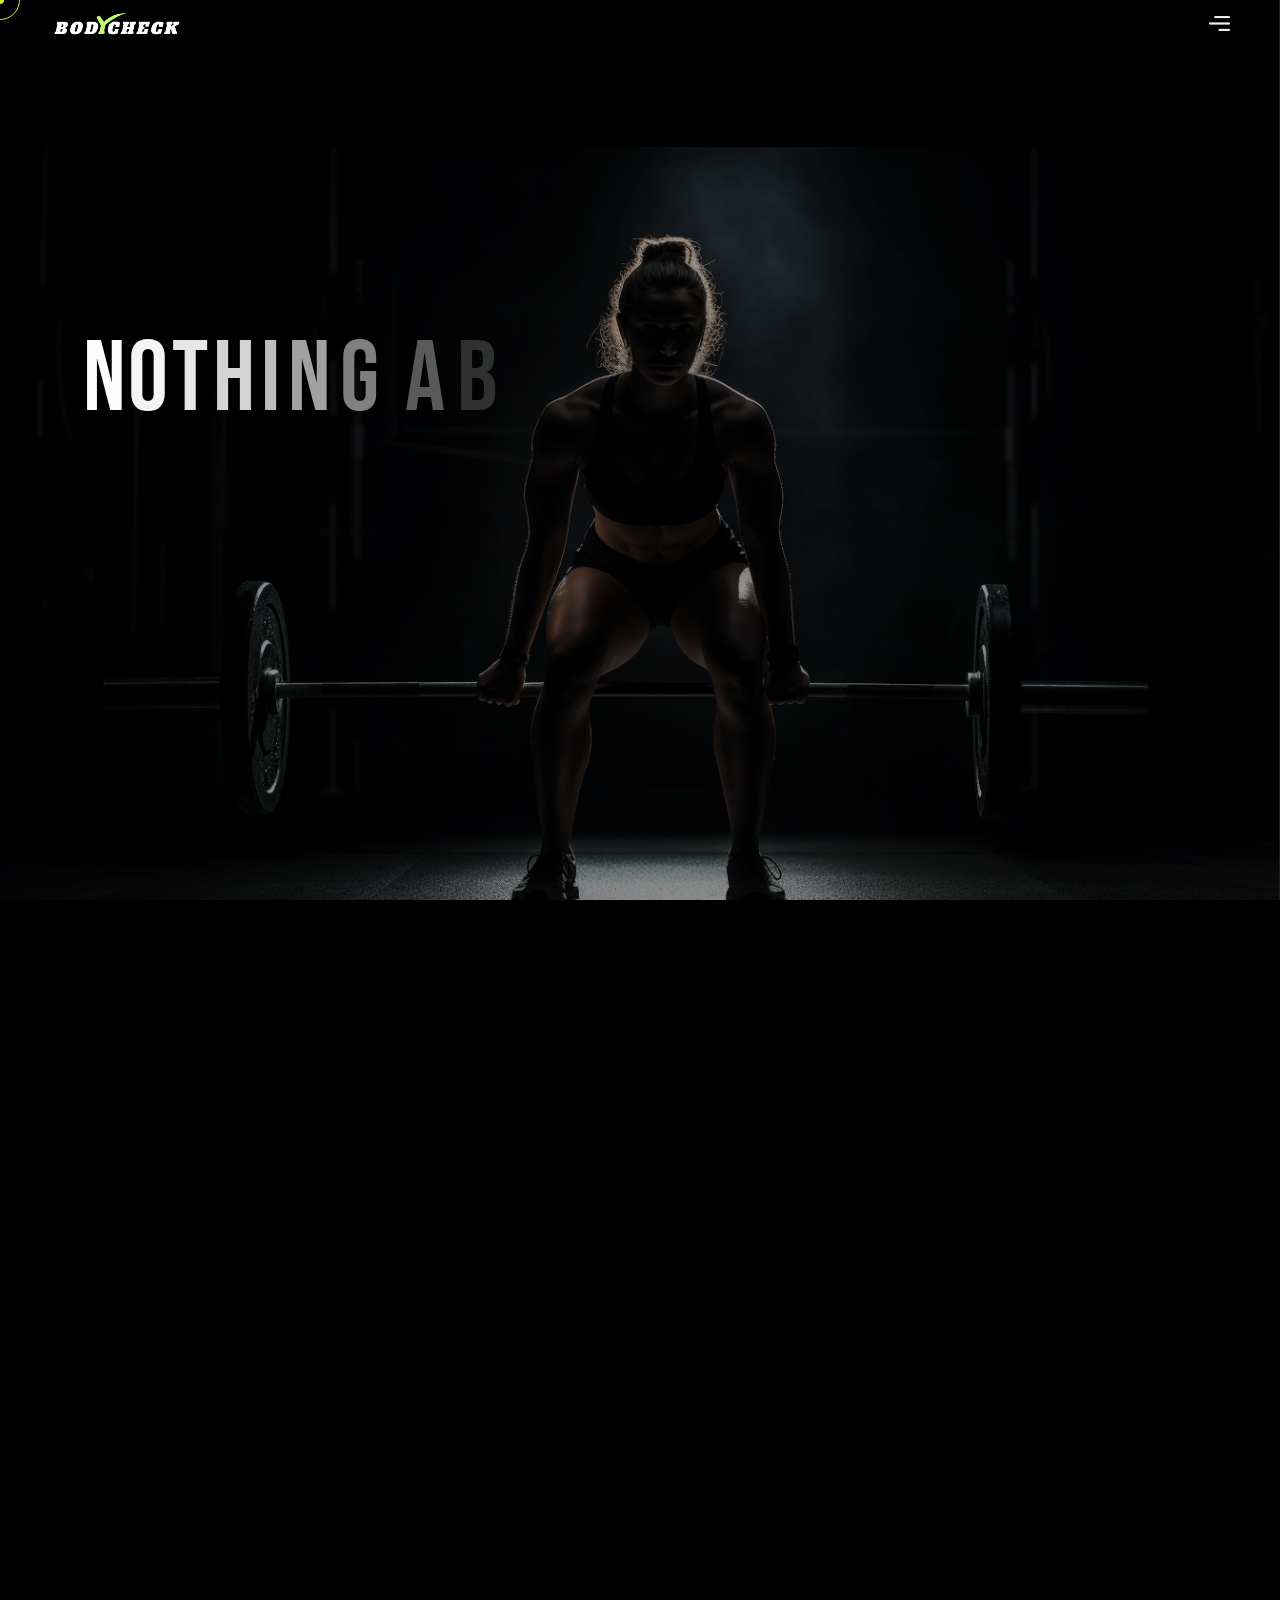
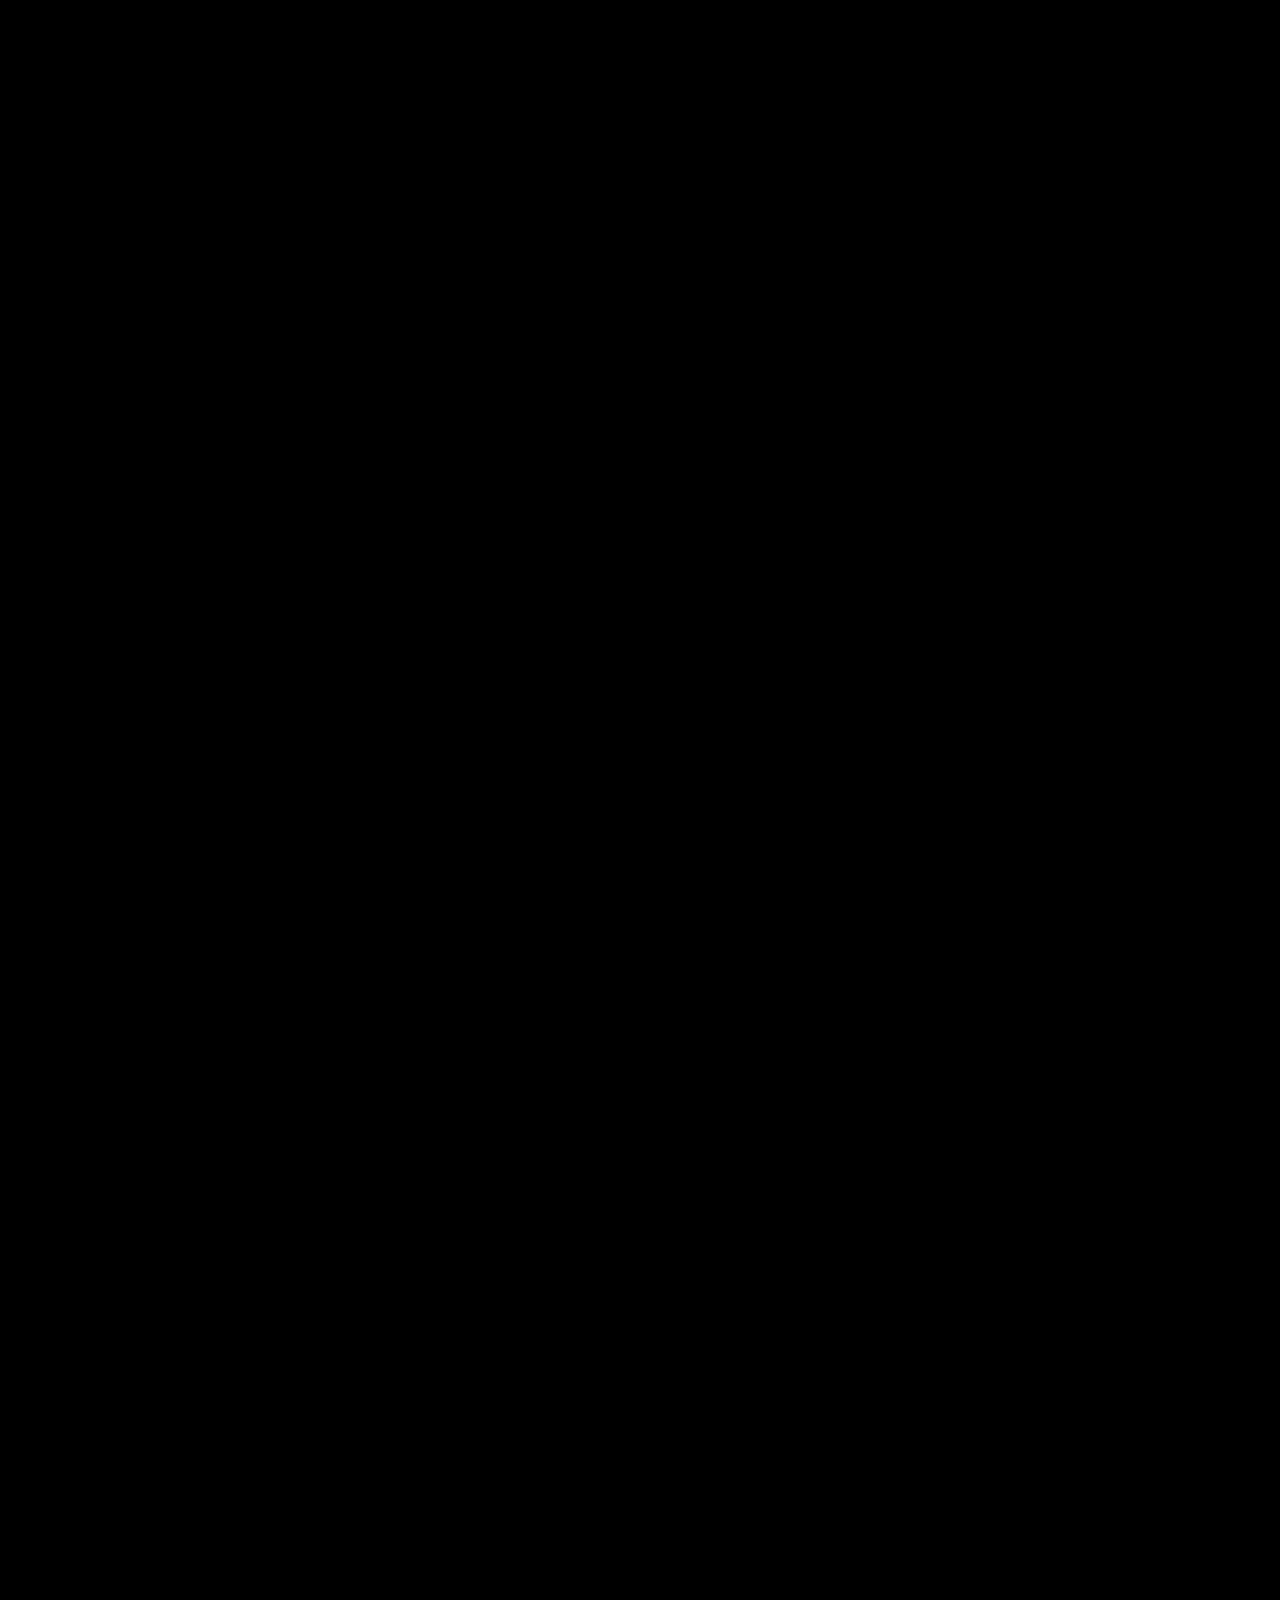
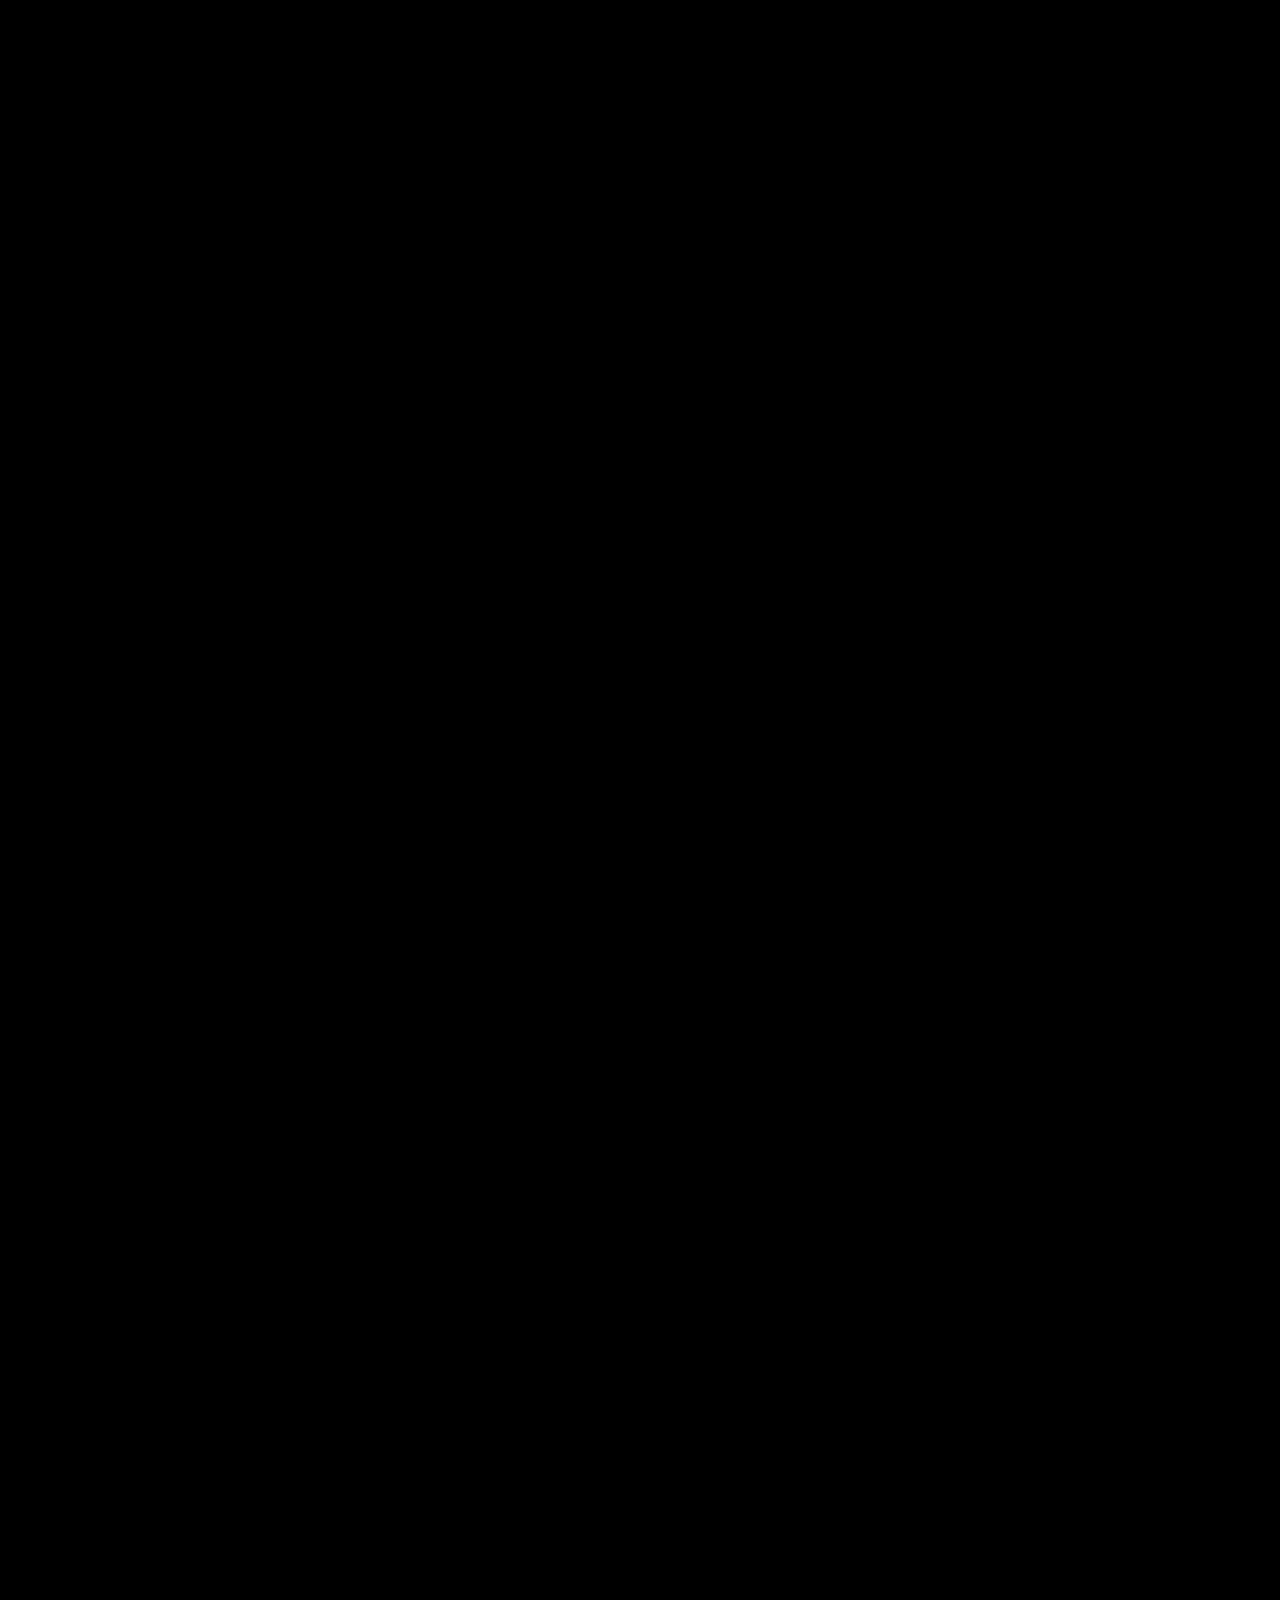
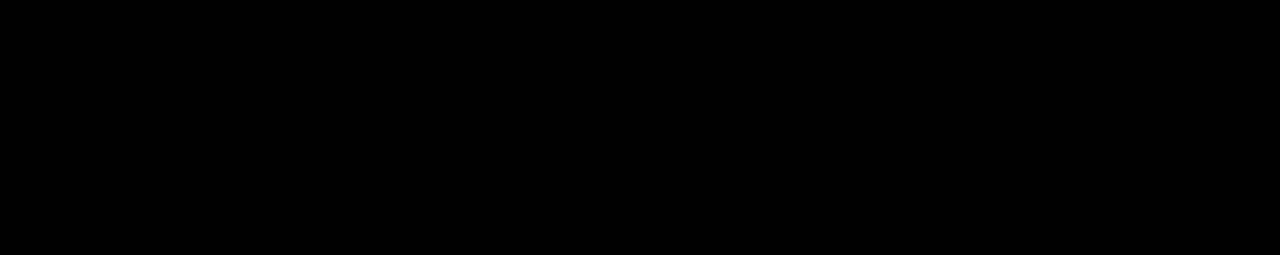
==== index.html @ c9521855 "Update index.html" ====
<!DOCTYPE html>
<html lang="en">

<head>
  <meta charset="UTF-8">
  <meta http-equiv="X-UA-Compatible" content="IE=edge">
  <meta name="viewport" content="width=device-width, initial-scale=1.0">
  <meta name="description" content="Welcome to Bodycheck, the mobile app that empowers you to take control of your health and well-being through data-driven self-experimentation. Our platform enables you to conduct self-experiments and track your progress to improve your health, optimize your performance, and discover new insights about yourself.">
  <title>BODYCHECK</title>

  <!-- Fav Icon -->
  <link rel="icon" type="image/x-icon" href="assets/icon.png">

  <!-- Google Fonts -->
  <link rel="preconnect" href="https://fonts.googleapis.com">
  <link rel="preconnect" href="https://fonts.gstatic.com" crossorigin>
  <link href="https://fonts.googleapis.com/css2?family=Bebas+Neue&family=Roboto:wght@300;400;500;700;900&display=swap" rel="stylesheet">

  <!-- All CSS files -->
  <link rel="stylesheet" href="assets/css/bootstrap.min.css">
  <link rel="stylesheet" href="assets/css/all.min.css">
  <link rel="stylesheet" href="assets/css/swiper-bundle.min.css">
  <link rel="stylesheet" href="assets/css/progressbar.css">
  <link rel="stylesheet" href="assets/css/meanmenu.min.css">
  <link rel="stylesheet" href="assets/css/master.css">
  <link rel="stylesheet" href="style.css">
</head>


<body class="dark">
  <!-- Cursor Animation -->
  <div class="cursor1"></div>
  <div class="cursor2"></div>
  <!-- Preloader -->
  <div class="preloader">
    <div class="loading">
      <div class="bar bar1"></div>
      <div class="bar bar2"></div>
      <div class="bar bar3"></div>
      <div class="bar bar4"></div>
      <div class="bar bar5"></div>
      <div class="bar bar6"></div>
      <div class="bar bar7"></div>
      <div class="bar bar8"></div>
    </div>
  </div>


  <!-- Scroll Smoother -->
  <div class="has-smooth" id="has_smooth"></div>

  <!-- Go Top Button -->
  <button id="scroll_top" class="scroll-top"><i class="fa-solid fa-arrow-up"></i></button>

  <!-- Header area start -->
  <header class="header__area-3">
    <div class="header__inner-3">
      <div class="header__logo-2">
        <a href="index.html" class="logo-dark"><img src="assets/logo.png" alt="Site Logo" style="width:132px; height:30px"></a>
        <a href="index.html" class="logo-light"><img src="assets/logo.png" alt="logo.png" style="width:132px; height:30px"></a>
      </div>
      <div class="header__nav-2">
        <ul class="main-menu-3 menu-anim">
        </ul>
      </div>
        <div class="header__nav-icon-3">     
        <button id="open_offcanvas">
         <img src="assets/menu_bar.png" alt="Menubar Icon" ></button> 
      </div>
    </div>
  </header>
  <!-- Offcanvas area start -->
  <div class="offcanvas__area">
    <div class="offcanvas__body">
      <div class="offcanvas__left">
        <div class="offcanvas__logo">
          <a href="index.html"><img src="assets/logo.png"  width="220" height="50"></a>
        </div>     
        <div class="offcanvas__social">
         
        </div>
        <div class="offcanvas__links">       
        </div>
      </div>
      <div class="offcanvas__mid">
        <div class="offcanvas__menu-wrapper">
          <nav class="offcanvas__menu">
            <ul class="menu-anim">       
              <li><h3 style="font-family: Roboto; color:white; line-height: 1.5em;padding: 50px;">Unlock your full potential through data-driven self-experimentation<br></h3></li><br>
              <li><a href="about.html" style="font-family:Bebas Neue " >About</a></li>
              <li><a href="terms.html" style="font-family:Bebas Neue " >Terms of Use</a></li>
              <li><a href="privacy.html" style="font-family:Bebas Neue " >Privacy Policy</a></li>
              <li><a href="contact.html" style="font-family:Bebas Neue " >Contact</a></li>
            </ul>
          </nav>        
      </div>
      </div>
      <div class="offcanvas__close">
        <button type="button" id="close_offcanvas"><i class="fa-solid fa-xmark"></i></button>
      </div>
    </div>
  </div>
  <!-- Offcanvas area end -->





  <div id="smooth-wrapper">
    <div id="smooth-content">
      <main>

        <!-- Hero area start -->
        <section class="hero__area" style="min-height:1000px">
          <div class="container">
            <div class="row">
              <div class="col-xxl-12">
                <div class="hero__content animation__hero_one">

                  <div class="hero__title-wrapper">
                    <h1 class="hero__title" style="padding-top:200px; font-family:Bebas Neue">nothing about you <br>is "Average"</h1>
                  
                  </div>
                <!-- <img src="assets/imgs/icon/arrow-down-big.png" alt="Arrow Down Icon"> --> 
                
                </div>
              </div>
            </div>
          </div>
          <img src="assets/mj.png" alt="image" class="hero1_bg remove" style="opacity:0.6">

                <!-- <div >  -->
                   <!-- <video autoplay muted loop  style="position: absolute;  top: 80%; left: 80%;min-width: 100%;  min-height: 100%; width: auto; height: auto; z-index: 0; -ms-transform: translateX(-50%) translateY(-50%); -moz-transform: translateX(-50%) translateY(-50%); -webkit-transform: translateX(-50%) translateY(-50%); */ transform: translateX(-50%) translateY(-50%);"> -->
                  <!-- <source src="assets/b4.mp4" type="video/mp4" >  -->
                <!-- </video>  -->
            
    
 
         <!-- </div>  -->
        </section>
   
        <!-- About area start -->
        <section >
          <div class="container ">
            <div class="row">
              <div class="col-xxl-6 col-xl-6 col-lg-6 col-md-6">
                <div class="about__img-3">
                  <img src="assets/man3.jpg" alt="About Thumbnail" data-speed="auto">
                </div>
              </div>

              <div class="col-xxl-6 col-xl-6 col-lg-6 col-md-6">
                <div class="sec-title-wrapper  pt-140 ">

                  <h4 class="sec-title title-anim" style="font-family:Bebas Neue; font-weight: 400;"> <br><br> <br><br>
                 You are unique. <br><br>

                 Nobody knows your body better than you. <br><br></h4>

                </div>
                <div class="sec-text-wrapper">
              
                </div>
              </div>
            </div>

            <div class="row  pt-140 ">
             

              <div class="col-xxl-6 col-xl-6 col-lg-6 col-md-6" style="margin-top:100px">
                <div class="sec-title-wrapper ">
           
                  <h4 class="sec-title title-anim" style="font-family:Bebas Neue; font-weight: 400;"><br><br>We can help you learn more.<br></h4>
                  <br><br>
                  <h4 style="font-family:Roboto; font-weight: 400; color:grey">
                    The Bodycheck app  puts you in control of your health by tracking the results of micro-experiments you try on yourself. 
                  </h4>
                </div>
               
              </div>

              <div class="col-xxl-6 col-xl-6 col-lg-6 col-md-6">
                <div class="about__img-3">
                  <img src="assets/women5.jpg" alt="About Thumbnail" data-speed="auto" class="remove" >
                </div>
              </div>
            </div>




            <div class="row pt-140 ">
              <div class="col-xxl-6 col-xl-6 col-lg-6 col-md-6">
                <div class="about__img-3">
                  <img src="assets/man6.jpg" alt="About Thumbnail" data-speed="auto">
                </div>
              </div>

              <div class="col-xxl-6 col-xl-6 col-lg-6 col-md-6">
                <div class="sec-title-wrapper  pt-140 ">

                  <h4 class="sec-title title-anim" style="font-family:Bebas Neue; font-weight: 400;"><br><br>Let your  body guide you.<br></h4>
                  <br><br>
                  <h4 style="font-family:Roboto; font-weight: 400; color:grey">
                    Your body is unique. What works for someone else may not work for you. So experiment with yourself and see what works. We'll help you make sense of it all.
                  </h4>

                </div>
                <div class="sec-text-wrapper">
              
                </div>
              </div>
            </div>





          </div>
        </section>
        <!-- About area end -->


        

        

        <!-- Workflow area start -->
        <section class="workflow__area ">
          <div class="container  pt-140 pb-90">
            <div class="line-3"></div>
            <div class="row">
              <div class="col-xxl-12  ">
                <div class="sec-title-wrapper ">
                  <h3 class="sec-title title-anim" style="font-family:Bebas Neue; font-weight: 400" >How it works</h3>
                </div>
              </div>

              <div class="col-xxl-12 pb-140">
                <div class="swiper workflow__slider ">
                  <div class="swiper-wrapper">
                    <div class="swiper-slide workflow__slide fade_left">
                      <h4 class="workflow__step"></h4>
                      <h5 class="workflow__number">01</h5>
                      <h6 class="workflow__title"  style="font-family:Roboto" >Design</h6>
                      <p style="font-family:Roboto" >Curious how a certain food or activity affects your body? Instantaneously start a micro-experiment!</p>
                    </div>

                    <div class="swiper-slide workflow__slide fade_left">
                      <h4 class="workflow__step"></h4>
                      <h5 class="workflow__number">02</h5>
                      <h6 class="workflow__title" style="font-family:Roboto"  >Track</h6>
                      <p style="font-family:Roboto" >Your digital biomarkers, such as heart rate, sleep quality, stress levels, and more will be tracked during each micro-experiment.</p>
                    </div>

                    <div class="swiper-slide workflow__slide fade_left">
                      <h4 class="workflow__step"></h4>
                      <h5 class="workflow__number">03</h5>
                      <h6 class="workflow__title" style="font-family:Roboto" >Discover</h6>
                      <p style="font-family:Roboto" >Gain new, data-driven insights about yourself with head-to-head comparisons of what affects your body the most.</p>
                    </div>

                    <div class="swiper-slide workflow__slide fade_left">
                      <h4 class="workflow__step"></h4>
                      <h5 class="workflow__number">04</h5>
                      <h6 class="workflow__title" style="font-family:Roboto" >Optimize</h6>
                      <p style="font-family:Roboto" >Adjust the timing, intensity, and combinations of items in your micro-experiments to further optimize your lifestyle.</p>
                    </div>

              
                  </div>
                </div>
              </div>
            </div>
          </div>
        </section>
        <!-- Workflow area end -->
        
        <!-- Portfolio area start -->

        <!-- Development area start -->
         <!-- FAQ area start -->
 


         
        <!-- CTA area start -->
        <section class="cta__area-2" >
          <div class="video__area about__img-2">
            <img src="assets/bg2.png" alt="Video Image" data-speed="0.2">
          </div>
        </section>

               <!-- CTA area start -->
        <div class="cta__area-4" style="background-color:#c9f31d">
                <div class="container g-0 line_4" style="padding-bottom:50px">
                 
                  <div class="cta__inner-4 " style="background-color:#c9f31d">
                    <div class="row" >

                     
                    
                      <div class="col-xxl-5 col-xl-5 col-lg-5 col-md-5 ">
                        <div class="cta__content-4">
                          <h2 class="cta__title-4 title-anim"></h2>
                        </div>
                      </div>
                      <div class="col-xxl-4 col-xl-4 col-lg-4 col-md-4">
                        <div class="cta__content-4">
        <h2 class="cta__title-4 title-anim">Coming Soon</h2>
                        </div>
                      </div>
                      <div class="col-xxl-3 col-xl-3 col-lg-3 col-md-3 ">
                        <div class="cta__content-4 text-anim">
         
                          <!-- <a class="btn-started" href="contact.html" style="background-color: black;"> -->
<!--                             <a href="index.html"><img src="assets/ios.png"  width="200" height="68"></a> -->
                          <!-- </a> -->
                        </div>
                      </div>
                    </div>
    
                  
                  </div>
                </div>
          </div>




      
     



      </main>


      <footer class="footer__area-3">
        <div class="footer__top-3">
       
        <div class="footer__btm-3">
          <div class="container-fluid">
            <div class="row">
              <div class="col-xxl-4 col-xl-4 col-lg-4">
                <div class="footer__copyright-3">
                  <p><a href="index.html"><img src="logo.png" alt="Site Logo" style="width:132px; height:30px"></a>
                  </p>
                </div>
              </div>
              <div class="col-xxl-8 col-xl-8 col-lg-8">
                <div class="footer__nav-2">
                  <ul class="footer-menu-2 menu-anim">

                    <li><a href="terms.html">Terms of Use</a></li>
                    <li><a href="privacy.html">Privacy Policy</a></li>
                    <li><a href="contact.html">Contact Us</a></li>
 
                  </ul>
                </div>
              </div>
            </div>
          </div>
        </div>
      </footer>


    </div>
  </div>
<style>
@media (max-width:1000px) {
  .remove{
    display: none !important
  }
}
  @media  (max-width:1000px) {
  .hero__area {

position: absolute;
  }
}

    </style>

  <!-- All JS files -->
  <script src="assets/js/jquery-3.6.0.min.js"></script>
  <script src="assets/js/bootstrap.bundle.min.js"></script>
  <script src="assets/js/swiper-bundle.min.js"></script>
  <script src="assets/js/counter.js"></script>
  <script src="assets/js/gsap.min.js"></script>
  <script src="assets/js/ScrollTrigger.min.js"></script>
  <script src="assets/js/ScrollToPlugin.min.js"></script>
  <script src="assets/js/ScrollSmoother.min.js"></script>
  <script src="assets/js/SplitText.min.js"></script>
  <script src="assets/js/chroma.min.js"></script>
  <script src="assets/js/mixitup.min.js"></script>
  <script src="assets/js/vanilla-tilt.js"></script>
  <script src="assets/js/jquery.meanmenu.min.js"></script>
  <script src="assets/js/main.js"></script>

</body>

</html>
---- assets/css/progressbar.css ----
.sonny_progressbar {
	margin-bottom: 16px;
}
.sonny_progressbar p.title {
	font-size: 18px;
	line-height: 20px;
	margin: 0;
	padding: 10px 0;
}
.sonny_progressbar .bar-container {
	position: relative;
	height: 40px;
	border-radius: 25px;
}
.sonny_progressbar .bar-container.shadow {
	-moz-box-shadow: 0px 5px 7px -3px rgba(0,0,0,.5);
	-webkit-box-shadow: 0px 5px 7px -3px rgba(0,0,0,.5);
	box-shadow: 0px 5px 7px -3px rgba(0,0,0,.5);
}
.sonny_progressbar .backgroundBar {
	position: absolute;
	bottom: 0;
	top: 0;
	left: 0;
	right: 0;
}
.sonny_progressbar .bar {
	position: absolute;
	top: 0;
	left: 0;
	height: 100%;
	border-radius: 25px;
}
.sonny_progressbar .targetBar {
	position: absolute;
	top: 0;
	left: 0;
	height: 100%;
	-webkit-animation: Animation 2s infinite ease-in-out;
	-moz-animation: Animation 2s infinite ease-in-out;
	animation: Animation 2s infinite ease-in-out;
}
.sonny_progressbar .targetBar.loader {
	-webkit-animation: AnimationB 4s infinite ease-in-out;
	-moz-animation: AnimationB 4s infinite ease-in-out;
	animation: AnimationB 4s infinite ease-in-out;
	background-image: url('animated-overlay.gif');
}
.sonny_progressbar .bar-container.border .bar, .sonny_progressbar .bar-container.border .targetBar, .sonny_progressbar .bar-container.border .backgroundBar {
	border-bottom: 3px solid rgba(0,0,0,.2);
}
.sonny_progressbar .progress-percent {
	font-size: 20px;
	position: absolute;
	right: 15px;
	top:-24px;
}

@keyframes Animation {
  0%   { opacity:.4; }
  50%   { opacity:1; }
  100% { opacity:.4; }
}
@-moz-keyframes Animation{
  0%   { opacity:.4; }
  50%   { opacity:1; }
  100% { opacity:.4; }
}
@-webkit-keyframes Animation{
  0%   { opacity:.4; }
  50%   { opacity:1; }
  100% { opacity:.4; }
}
@keyframes AnimationB {
  0%   { opacity:.01; }
  50%   { opacity:.1; }
  100% { opacity:.01; }
}
@-moz-keyframes AnimationB {
  0%   { opacity:.01; }
  50%   { opacity:.1; }
  100% { opacity:.01; }
}
@-webkit-keyframes AnimationB {
  0%   { opacity:.01; }
  50%   { opacity:.1; }
  100% { opacity:.01; }
}
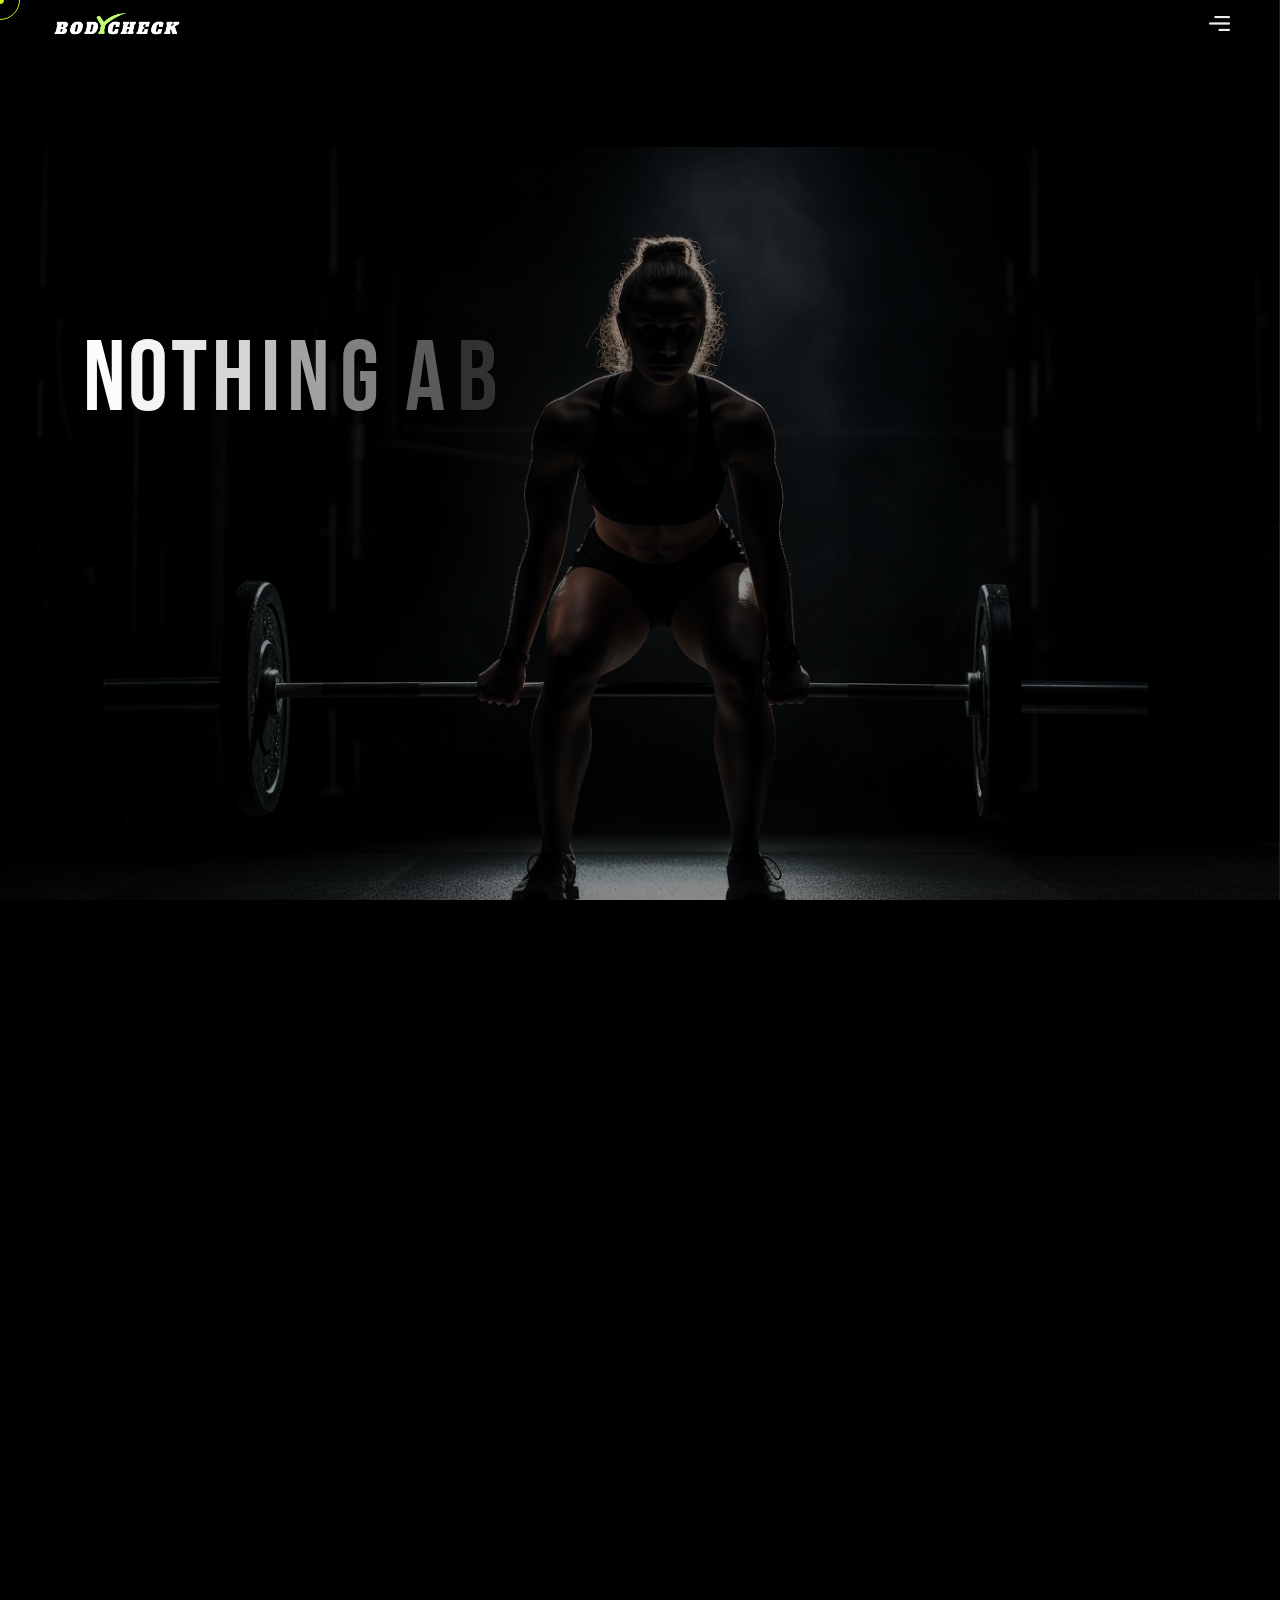
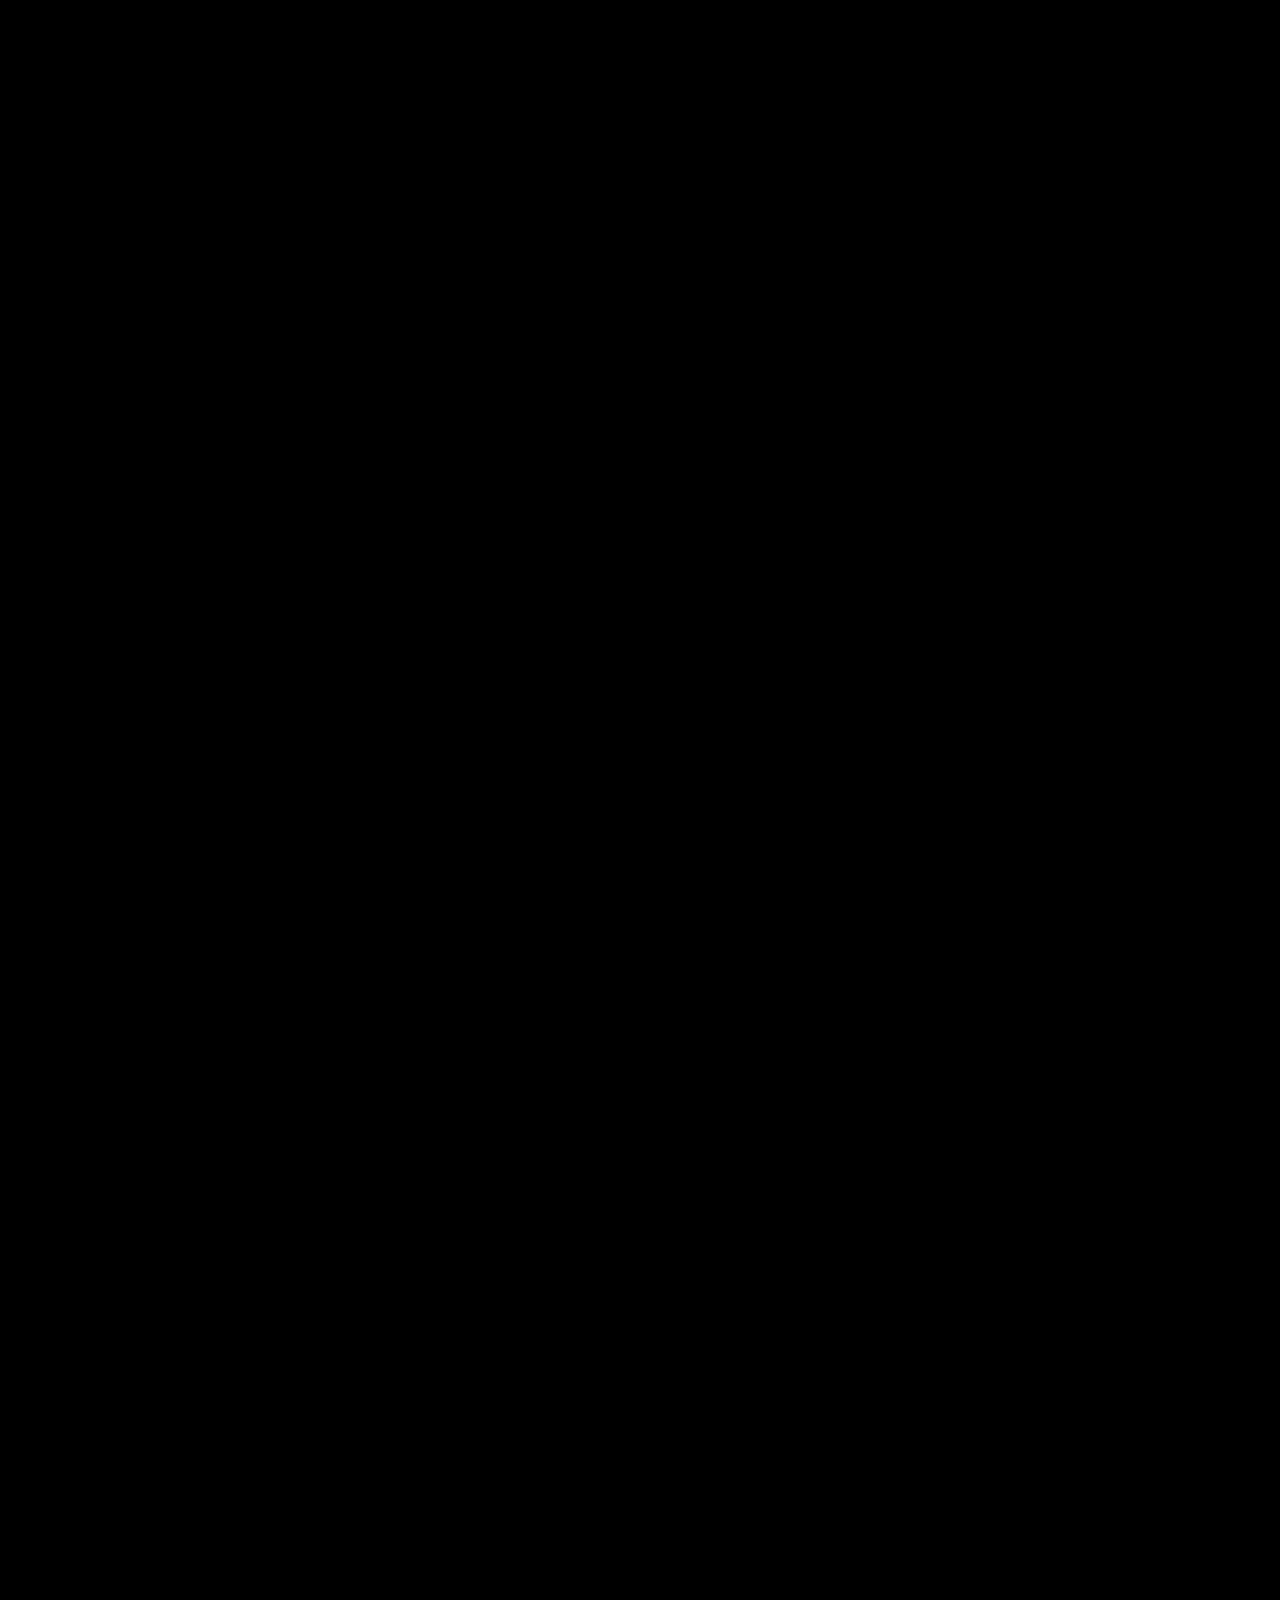
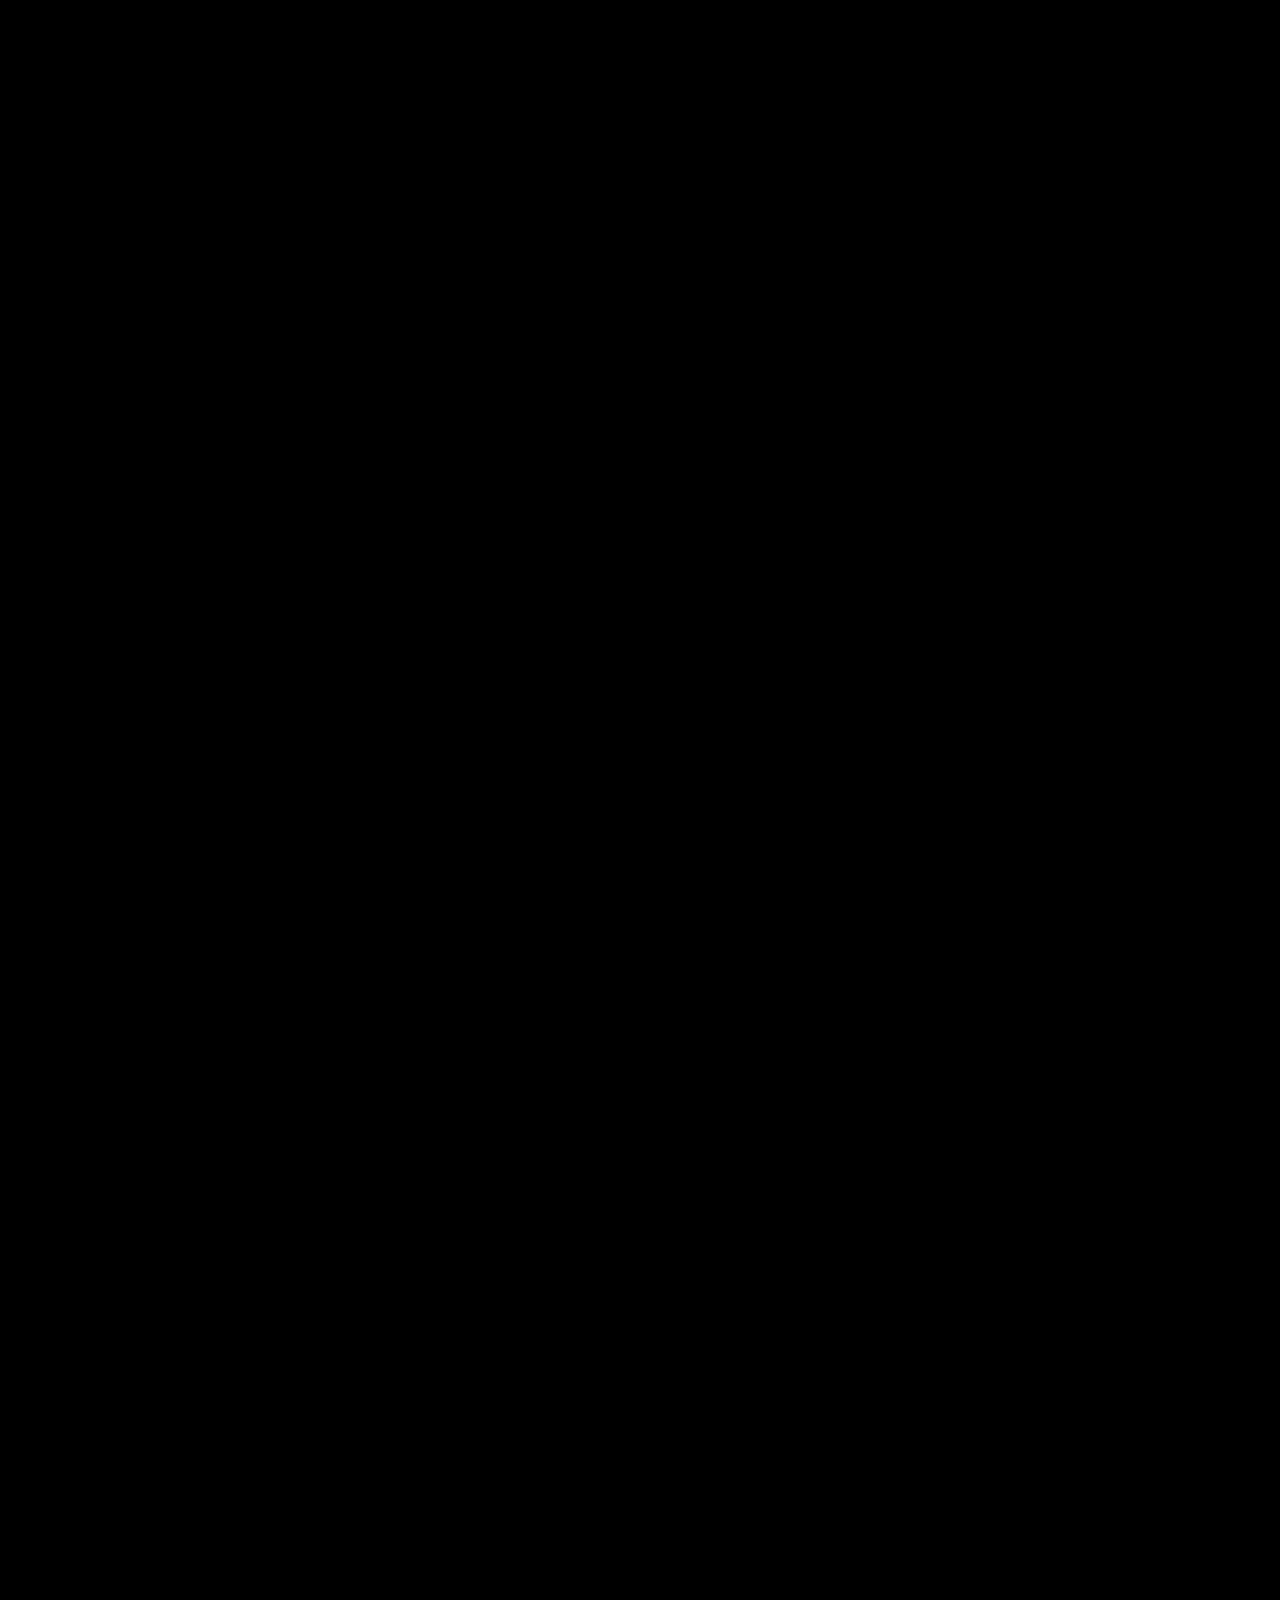
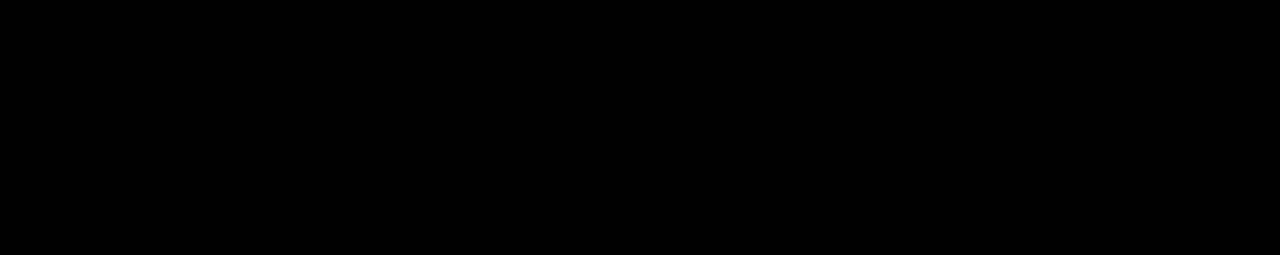
==== commit 41b0c177: "Update index.html" ====
--- a/index.html
+++ b/index.html
@@ -118,7 +118,7 @@
                 <div class="hero__content animation__hero_one">
 
                   <div class="hero__title-wrapper">
-                    <h1 class="hero__title" style="padding-top:200px; font-family:Bebas Neue">nothing about you <br>is "Average"</h1>
+                    <h1 class="hero__title ht" style="padding-top:200px; font-family:Bebas Neue">nothing about you <br>is "Average"</h1>
                   
                   </div>
                 <!-- <img src="assets/imgs/icon/arrow-down-big.png" alt="Arrow Down Icon"> --> 
@@ -379,7 +379,12 @@
 position: absolute;
   }
 }
-
+@media  (max-width:1000px) {
+  .ht {
+
+padding-bottom: 100px;
+  }
+}
     </style>
 
   <!-- All JS files -->
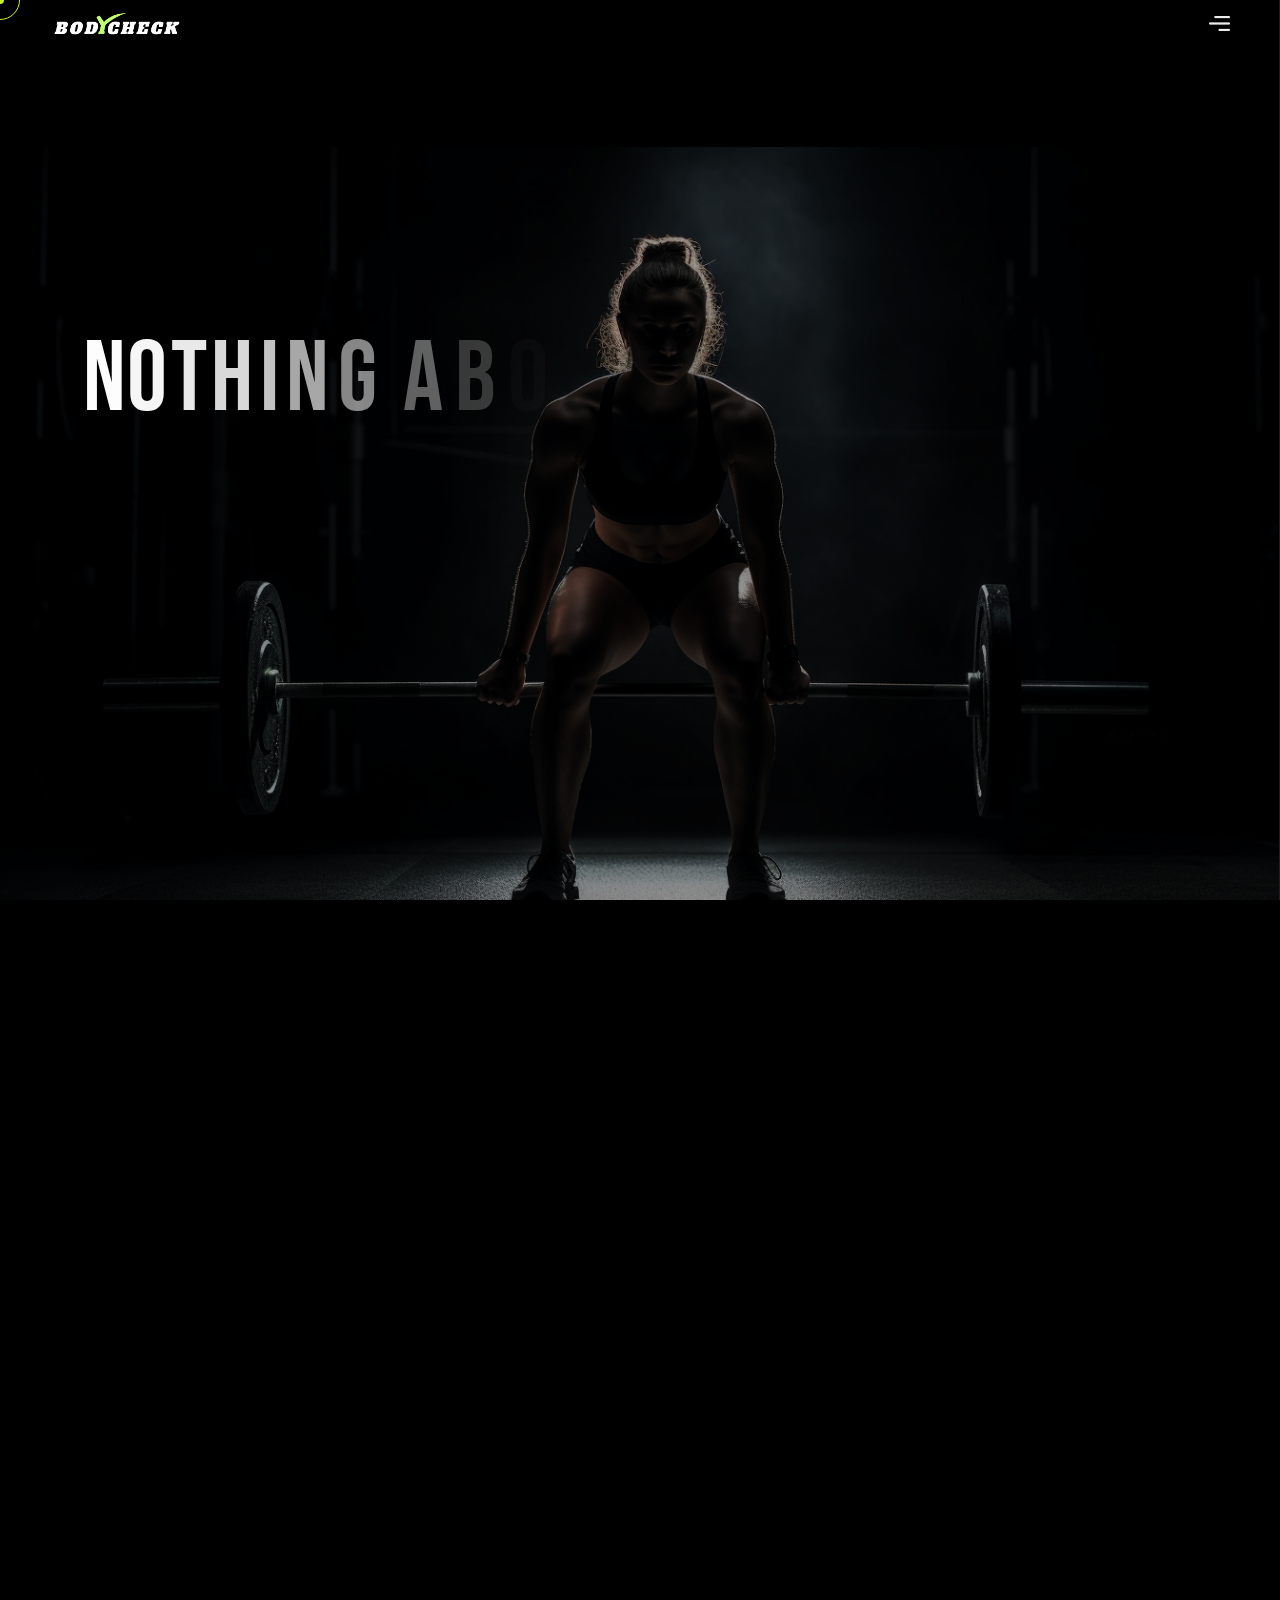
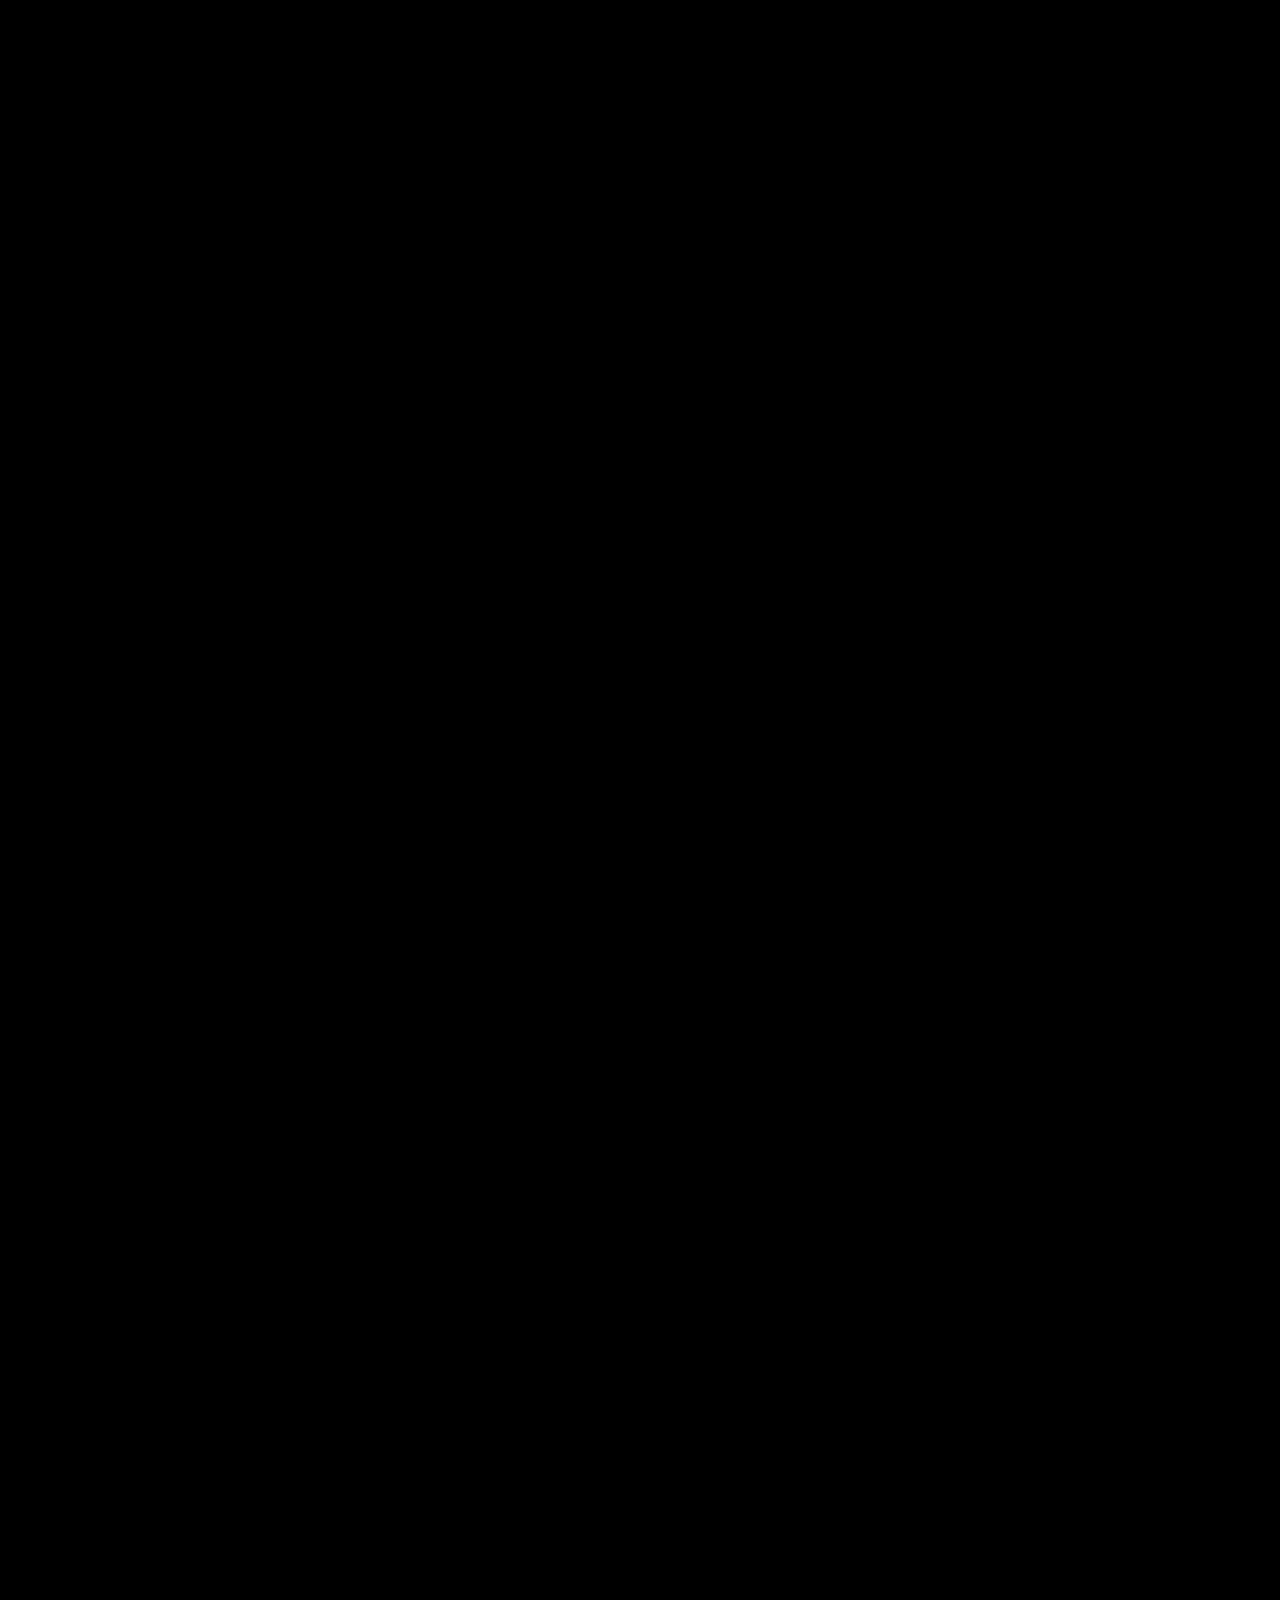
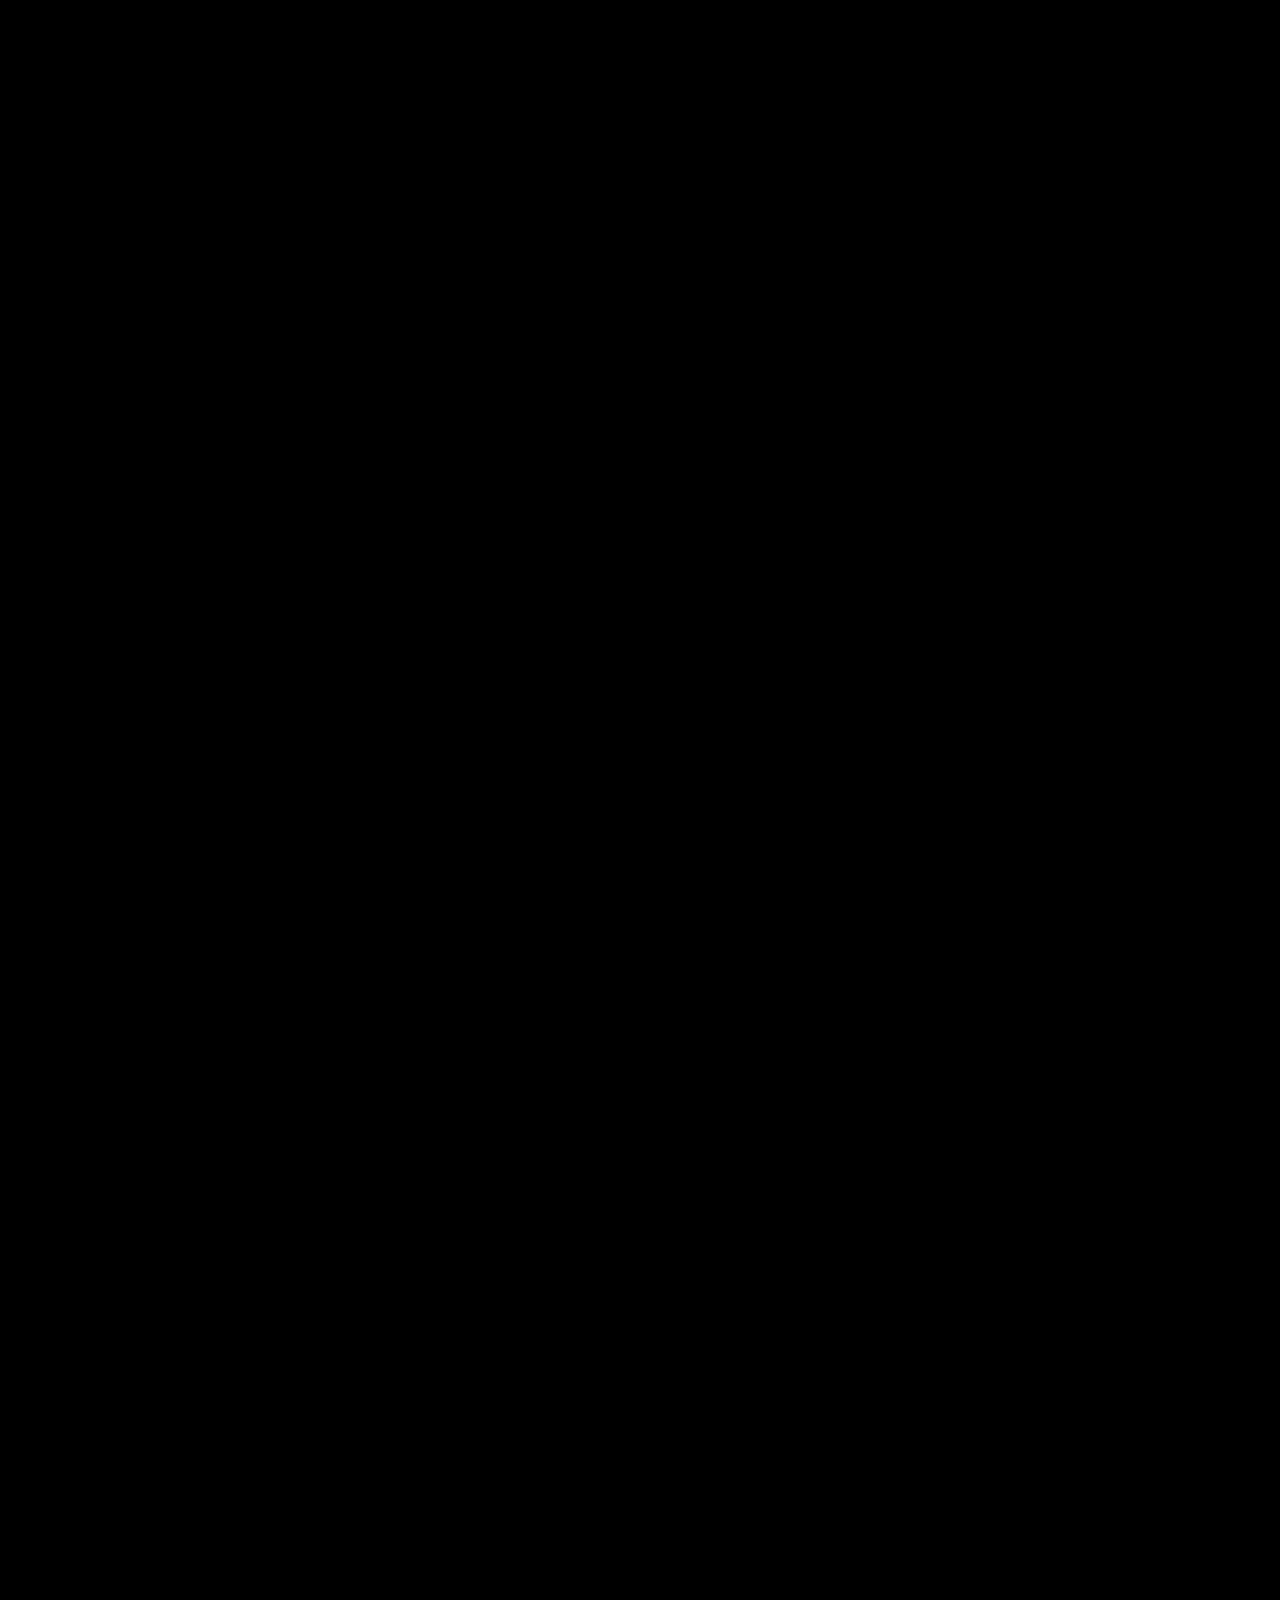
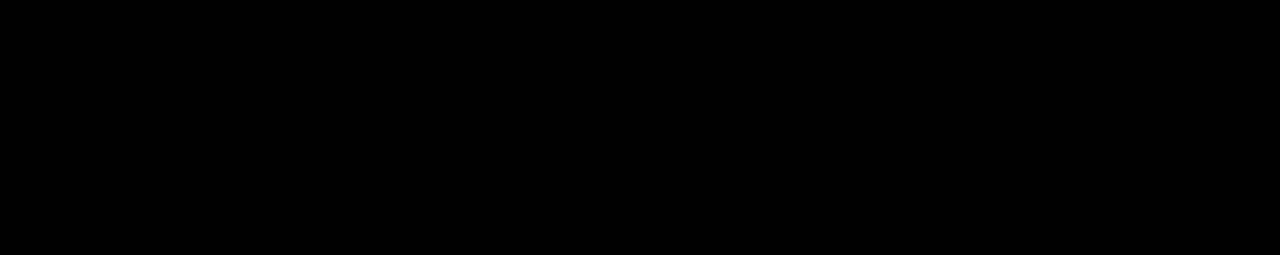
==== commit b7c33c00: "Update index.html" ====
--- a/index.html
+++ b/index.html
@@ -153,9 +153,9 @@
                 <div class="sec-title-wrapper  pt-140 ">
 
                   <h4 class="sec-title title-anim" style="font-family:Bebas Neue; font-weight: 400;"> <br><br> <br><br>
-                 You are unique. <br><br>
-
-                 Nobody knows your body better than you. <br><br></h4>
+                 You are unique. <br class='remove'>><br>
+
+                 Nobody knows your body better than you. <br class='remove'><br class='remove'>></h4>
 
                 </div>
                 <div class="sec-text-wrapper">
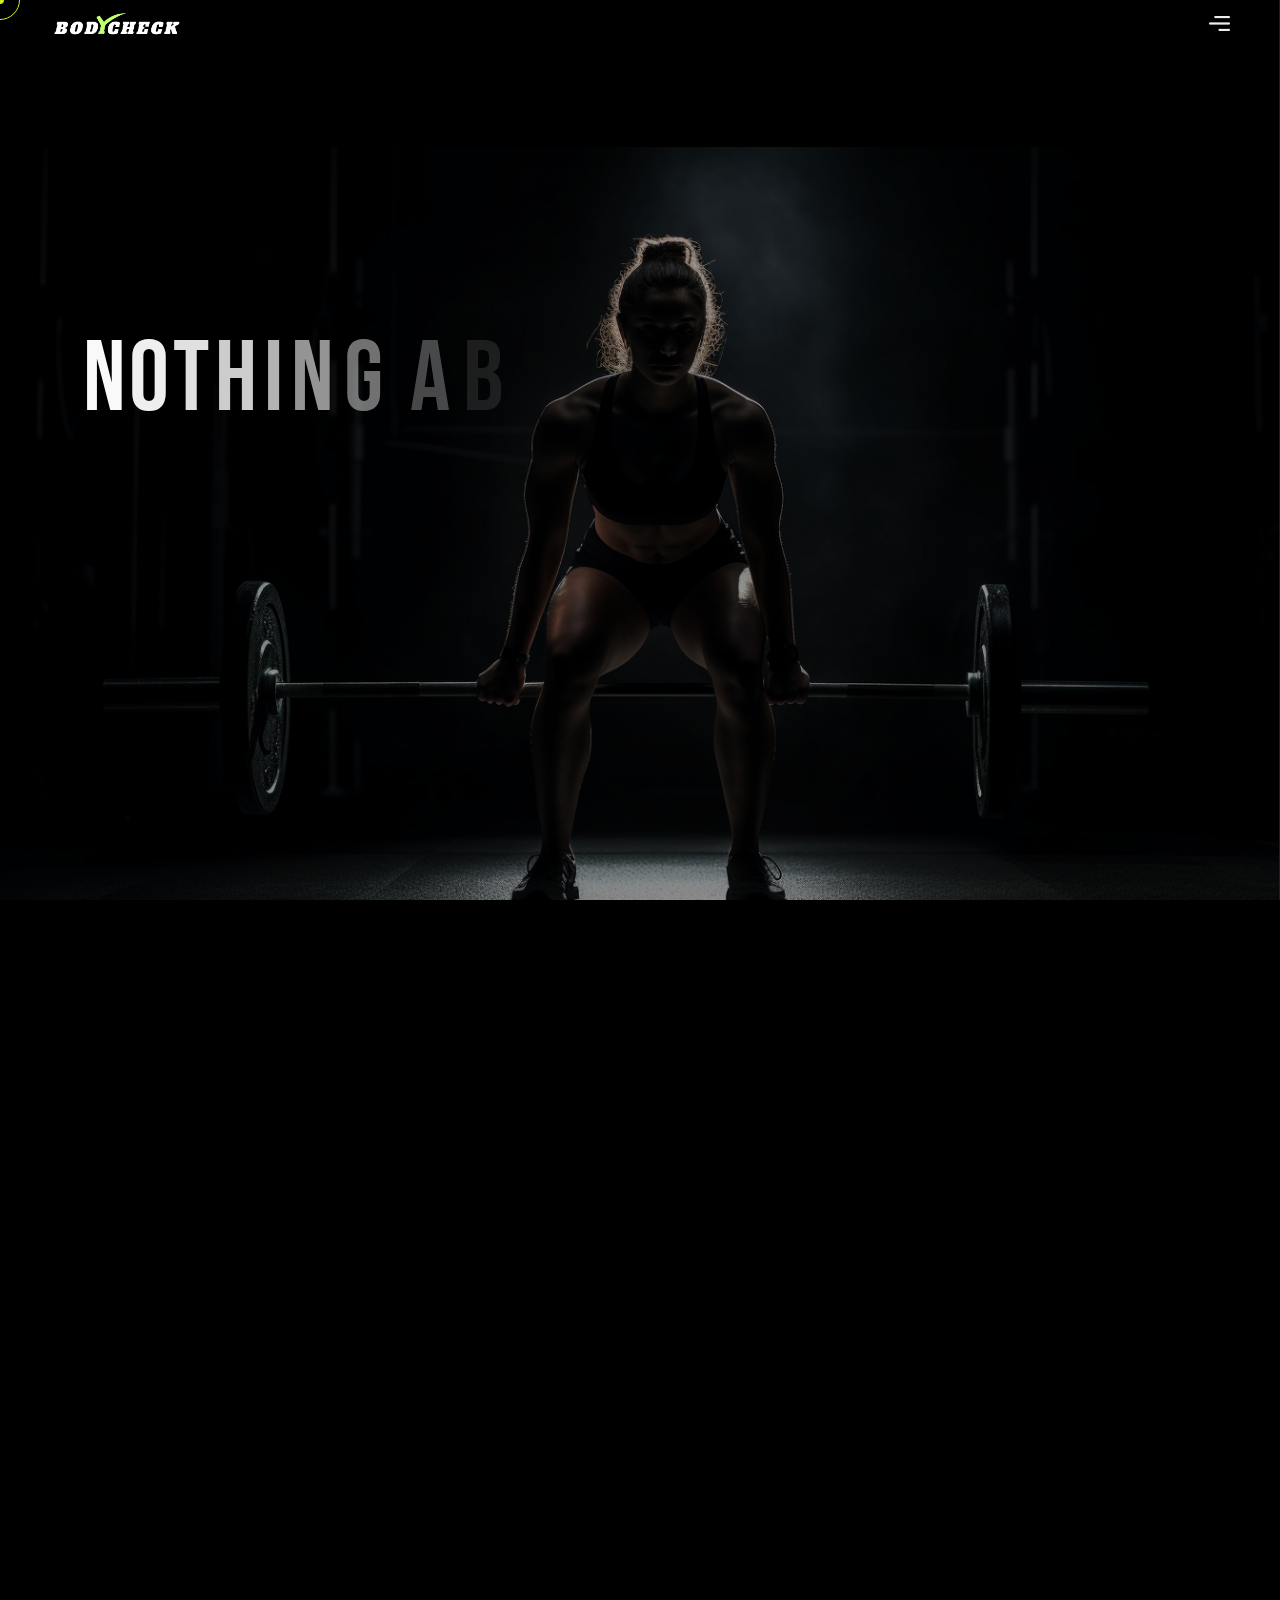
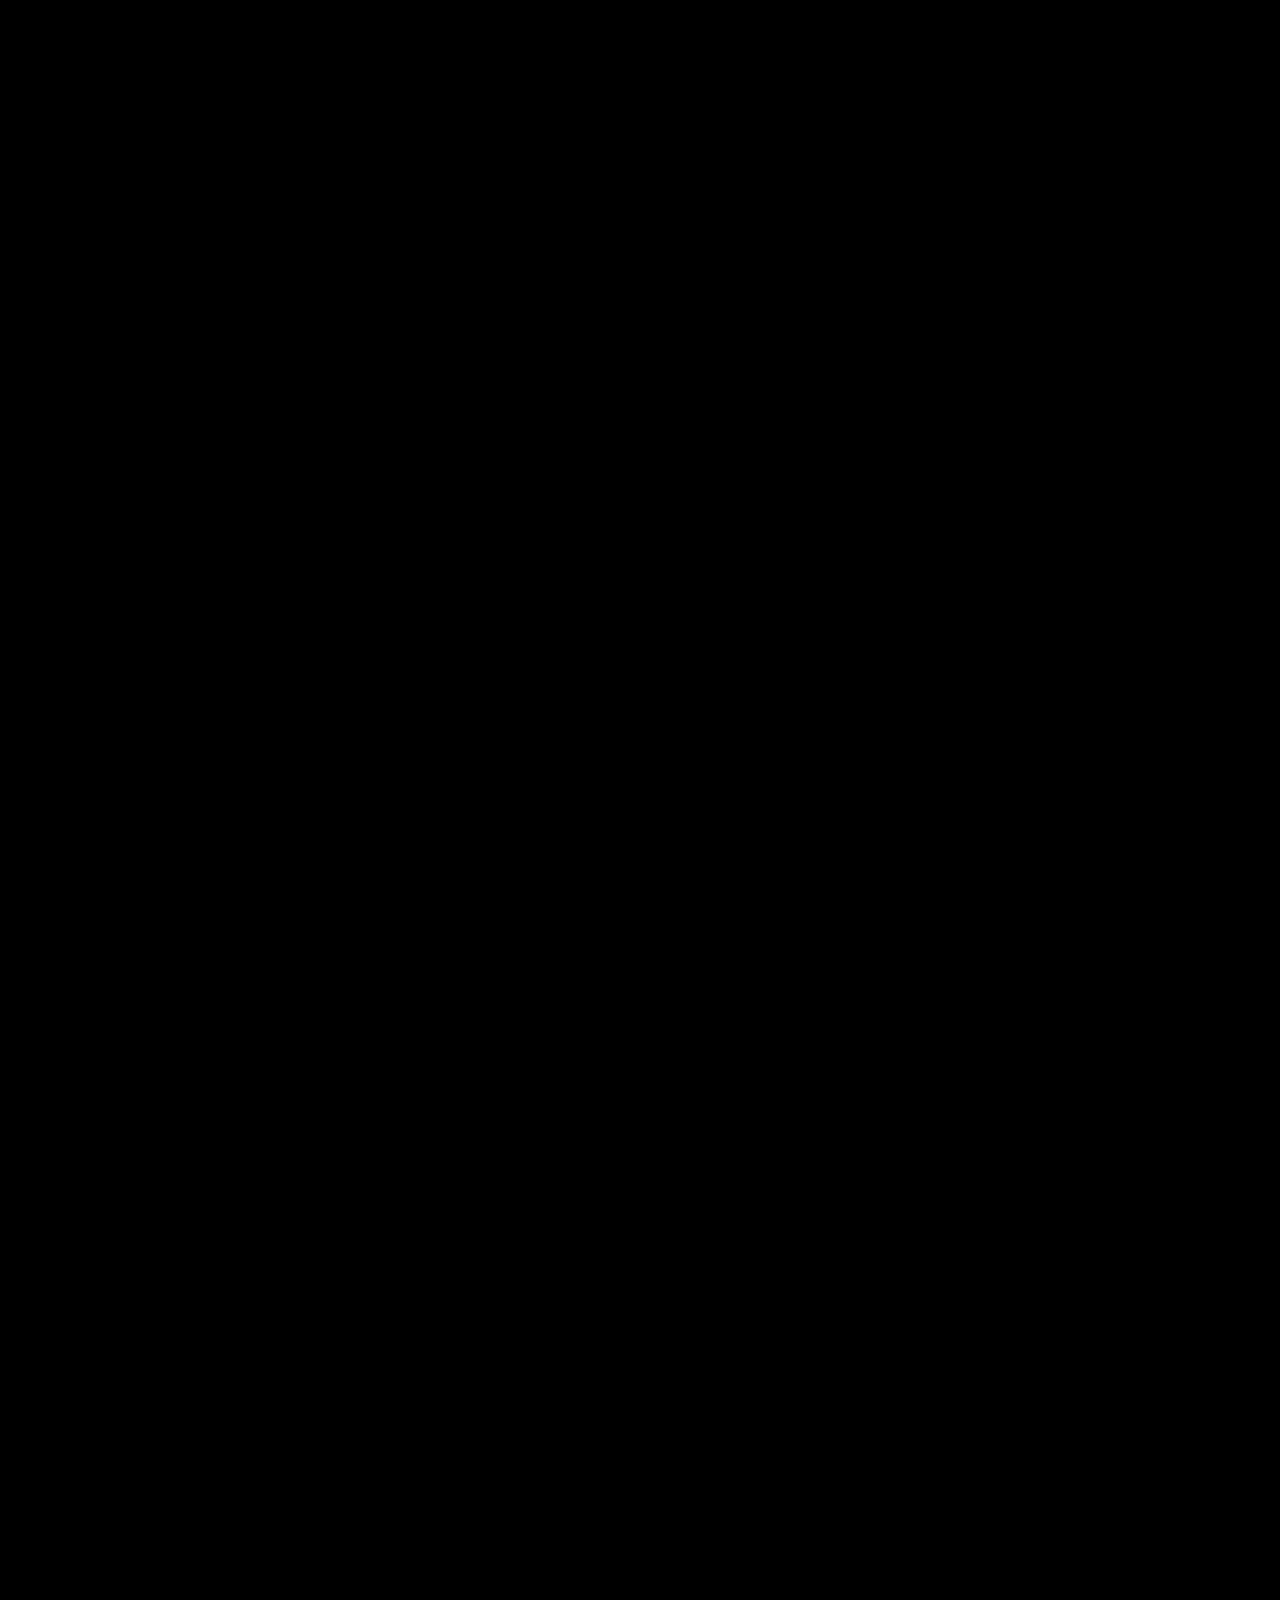
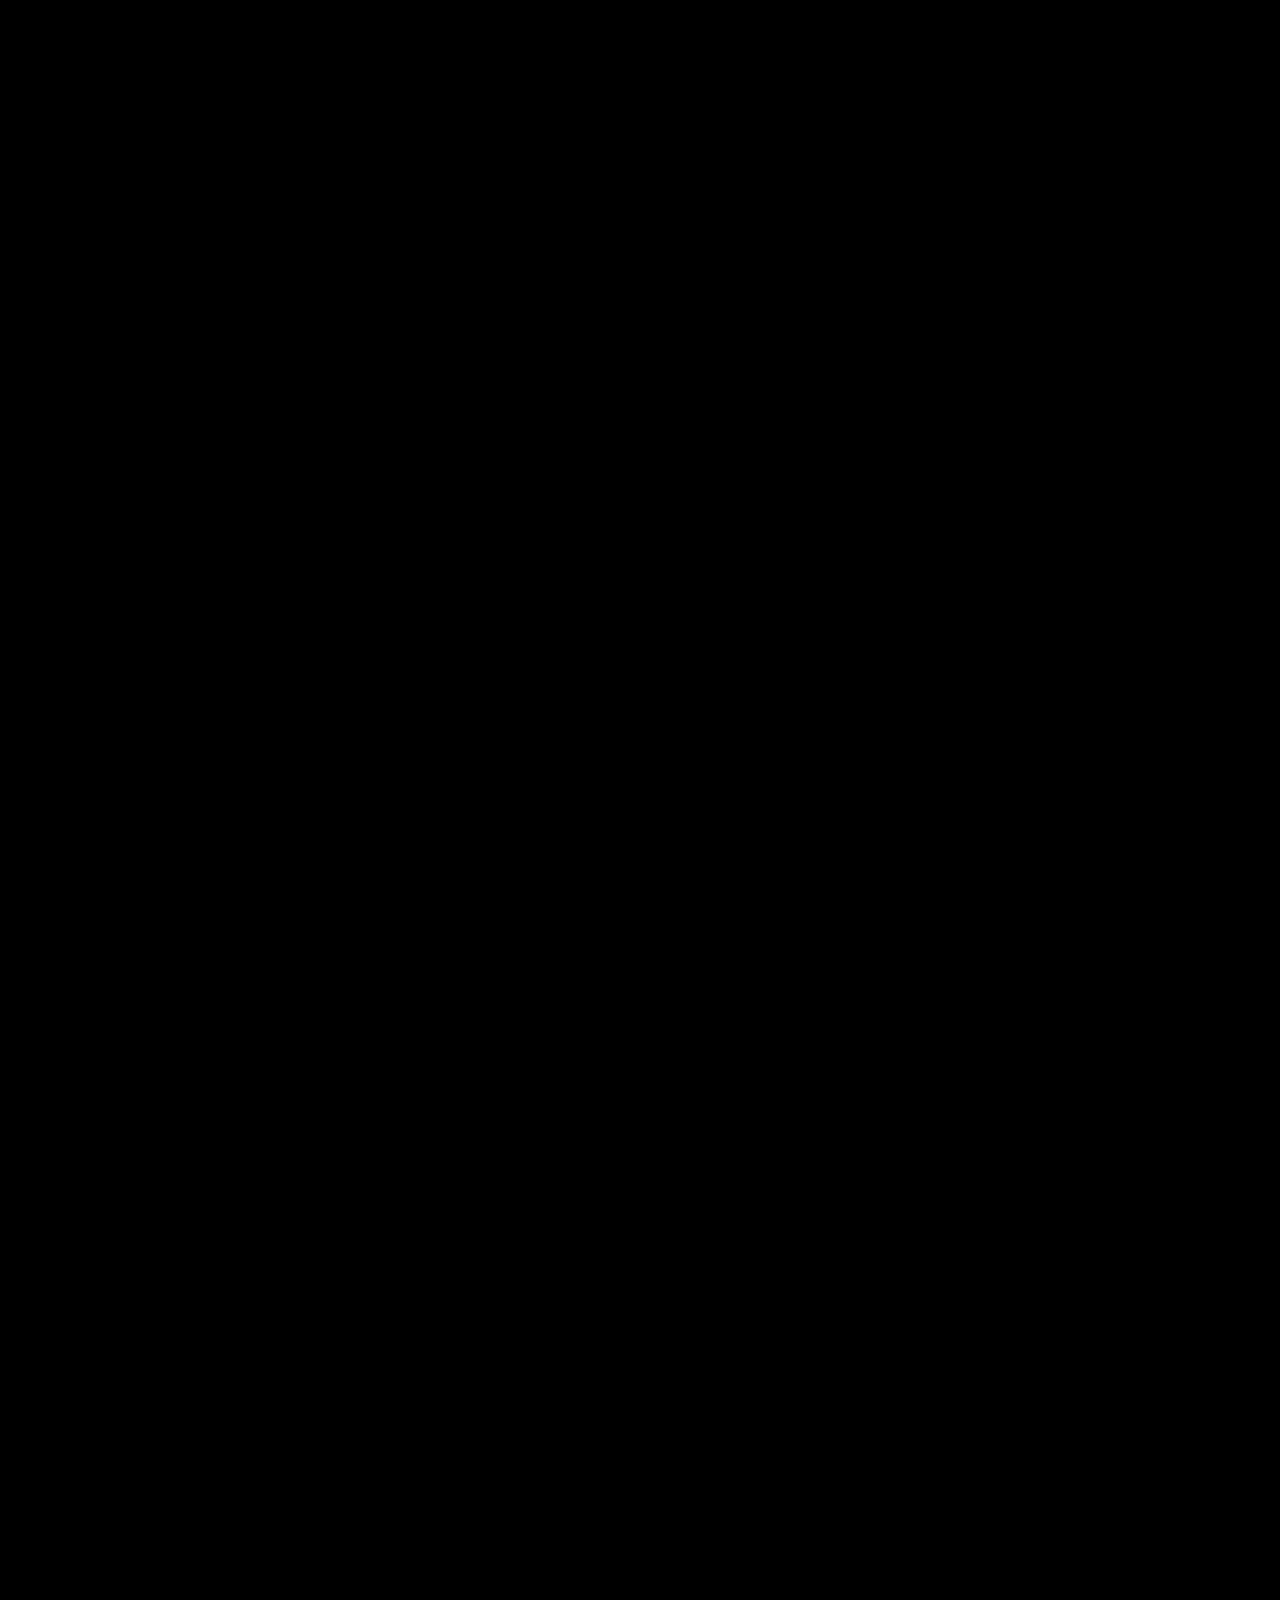
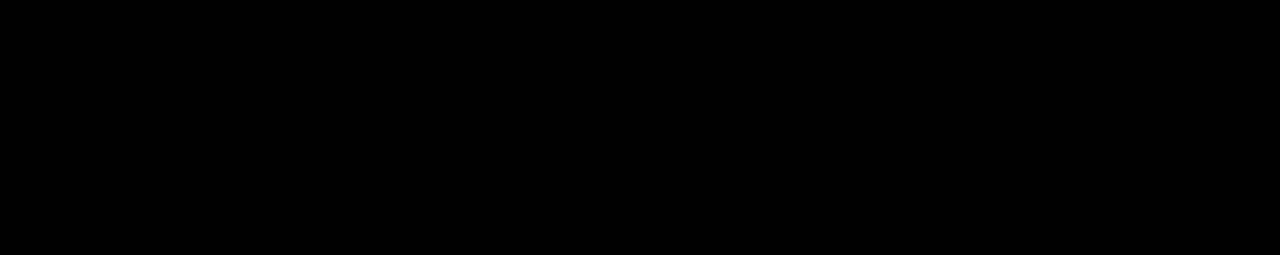
==== commit 82329d27: "Update index.html" ====
--- a/index.html
+++ b/index.html
@@ -167,7 +167,7 @@
             <div class="row  pt-140 ">
              
 
-              <div class="col-xxl-6 col-xl-6 col-lg-6 col-md-6" style="margin-top:100px">
+              <div class="col-xxl-6 col-xl-6 col-lg-6 col-md-6 pt-120" >
                 <div class="sec-title-wrapper ">
            
                   <h4 class="sec-title title-anim" style="font-family:Bebas Neue; font-weight: 400;"><br><br>We can help you learn more.<br></h4>
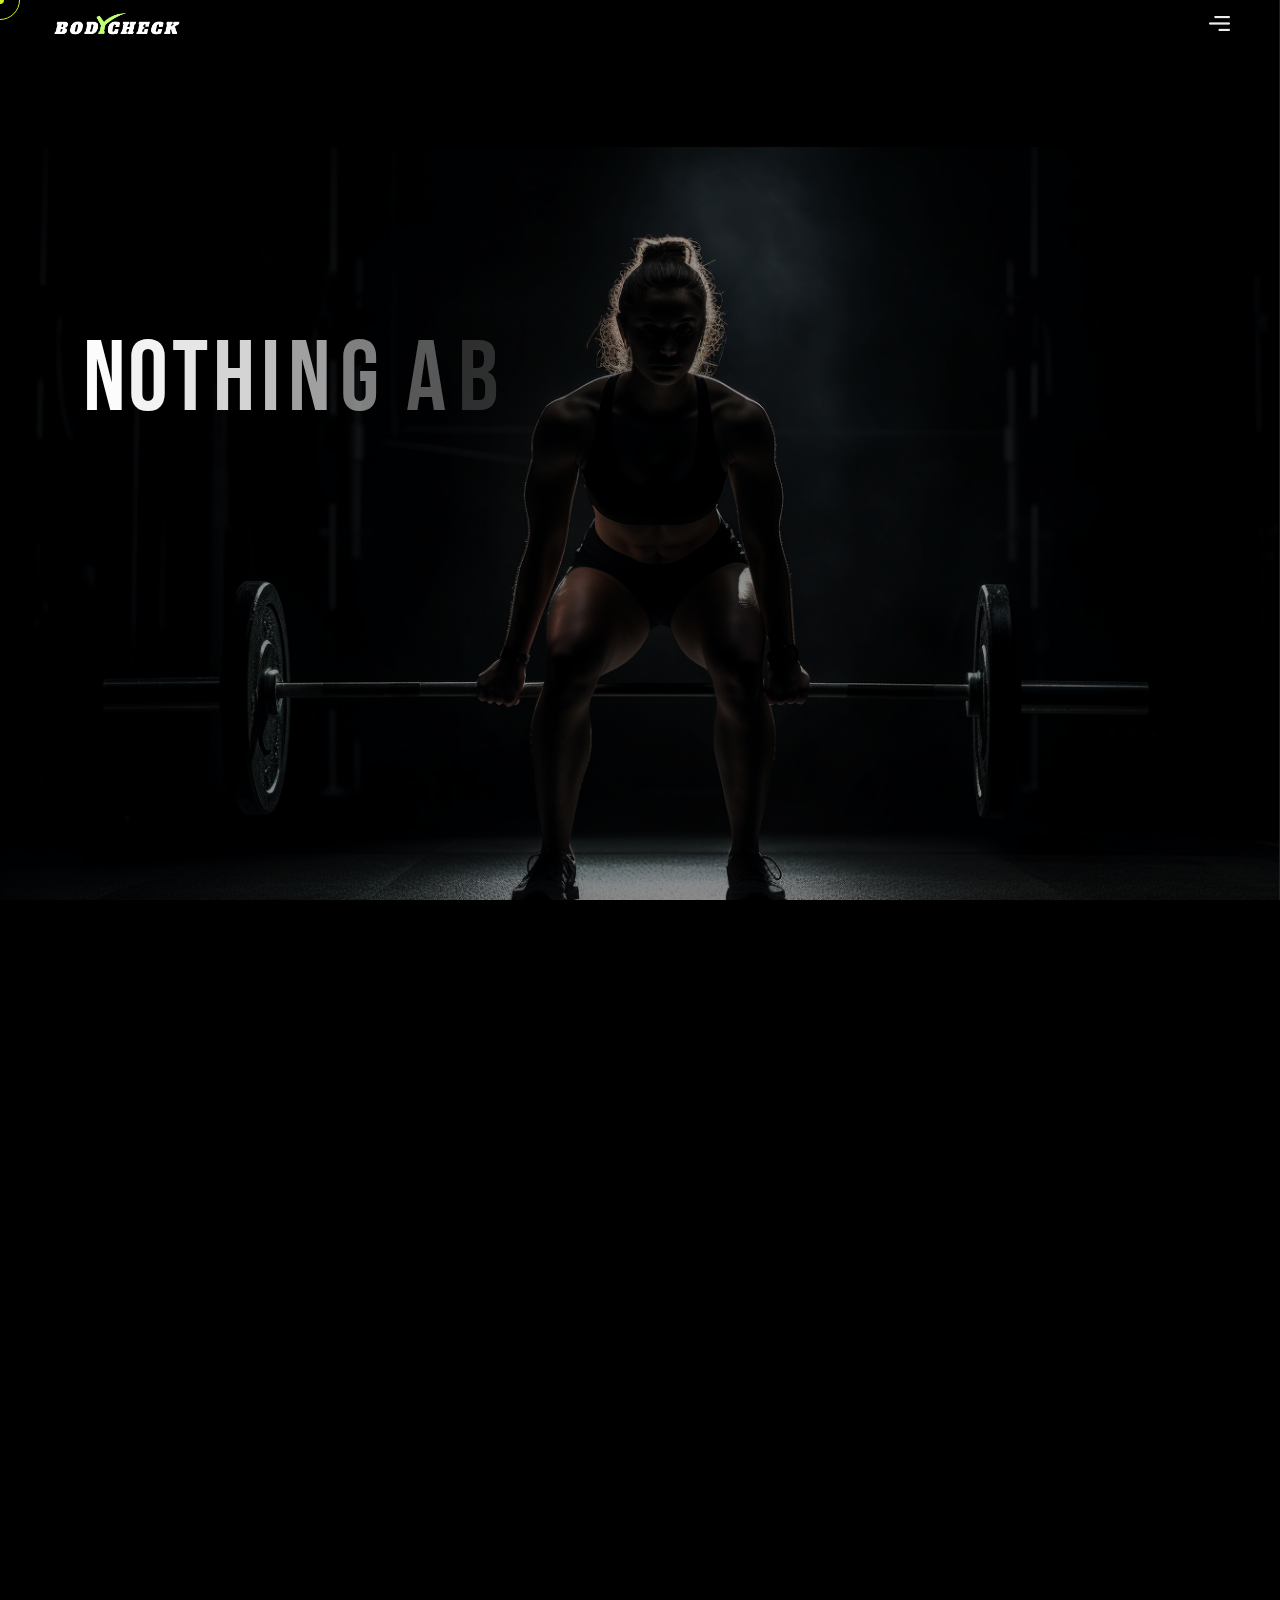
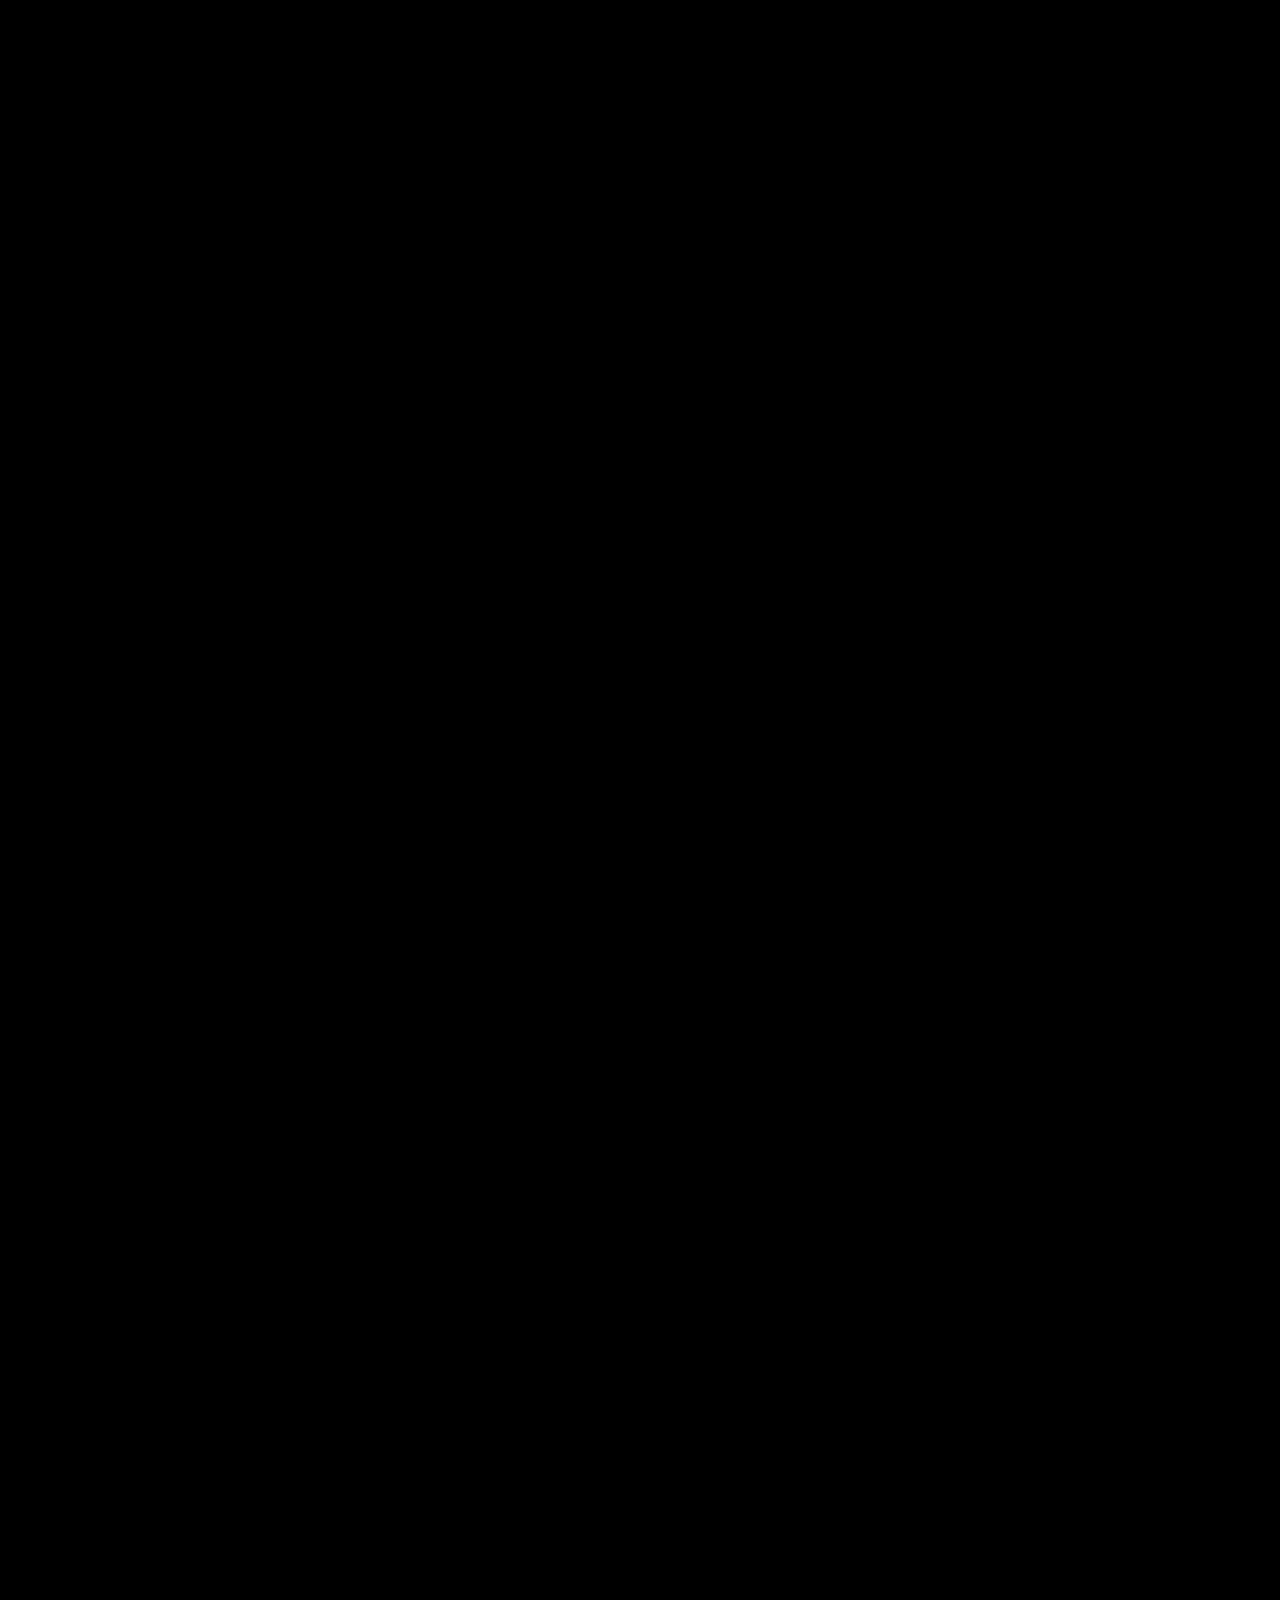
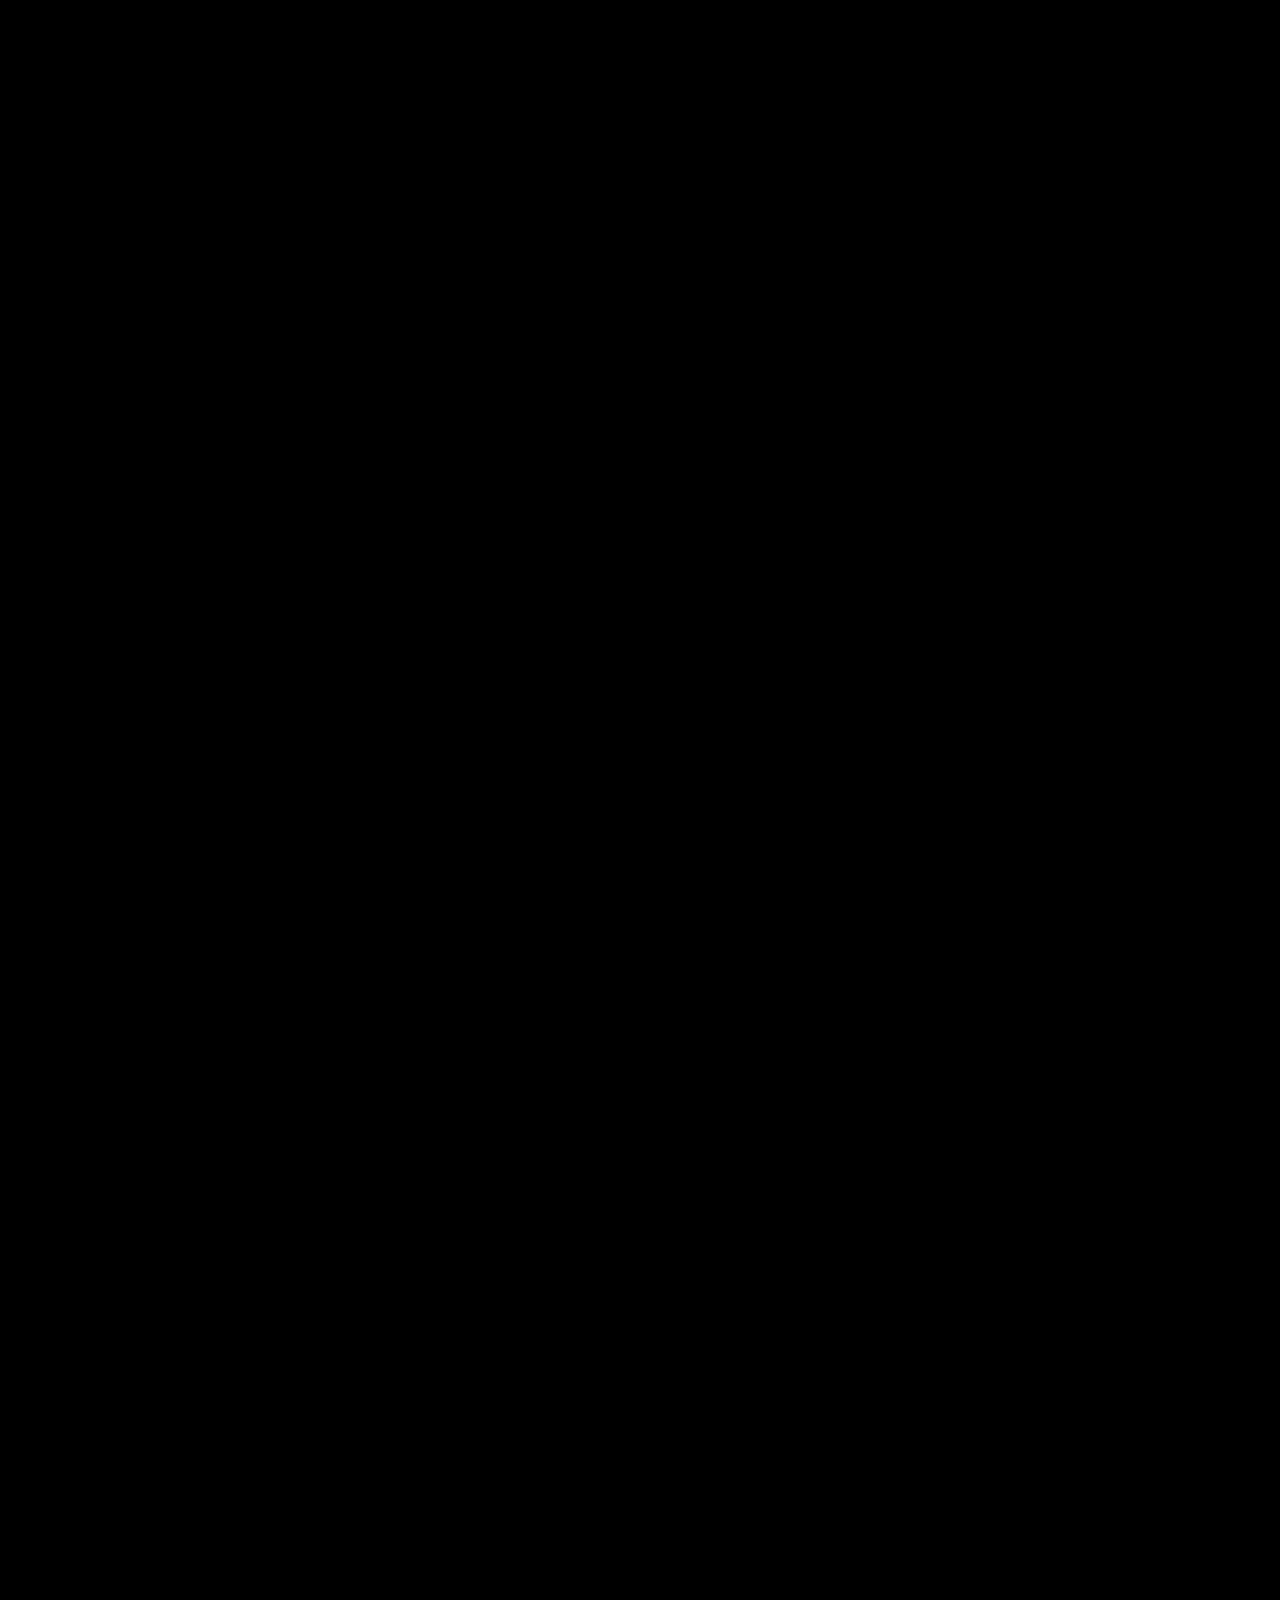
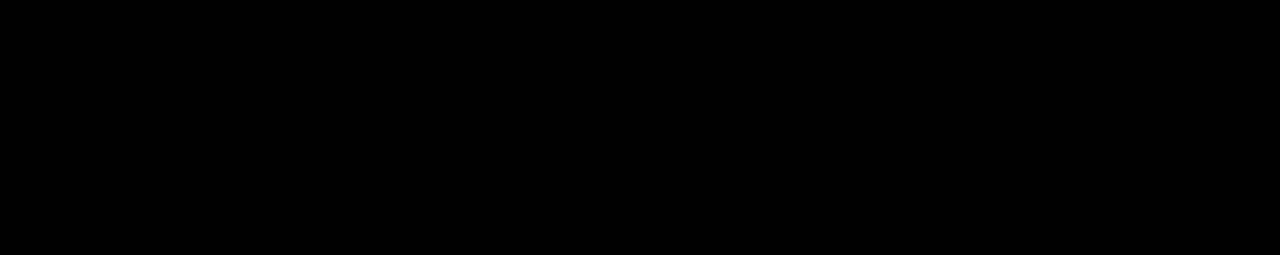
==== commit b27cb2c3: "Update index.html" ====
--- a/index.html
+++ b/index.html
@@ -150,9 +150,9 @@
               </div>
 
               <div class="col-xxl-6 col-xl-6 col-lg-6 col-md-6">
-                <div class="sec-title-wrapper  pt-140 ">
-
-                  <h4 class="sec-title title-anim" style="font-family:Bebas Neue; font-weight: 400;"> <br><br> <br><br>
+                <div class="sec-title-wrapper  pt-120 ">
+
+                  <h4 class="sec-title title-anim pt-120" style="font-family:Bebas Neue; font-weight: 400;"> <br><br> <br><br>
                  You are unique. <br class='remove'>><br>
 
                  Nobody knows your body better than you. <br class='remove'><br class='remove'>></h4>
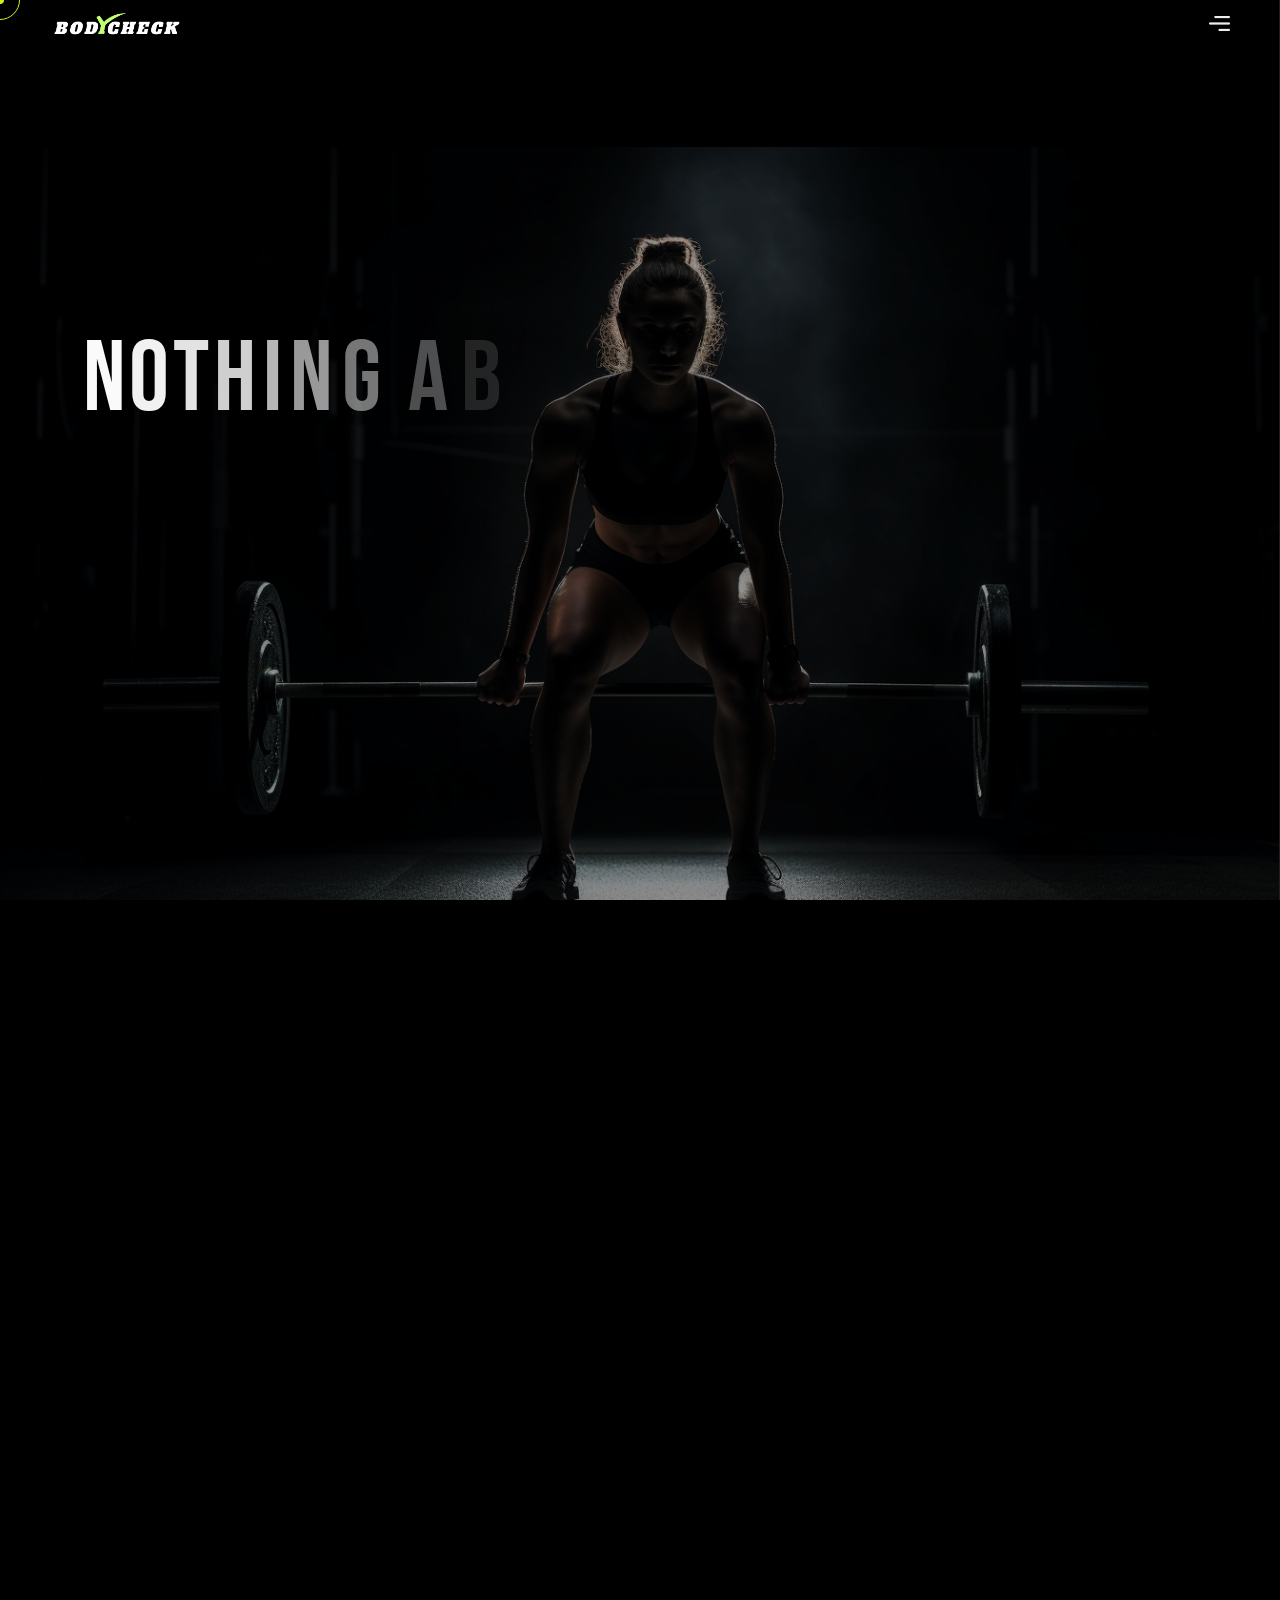
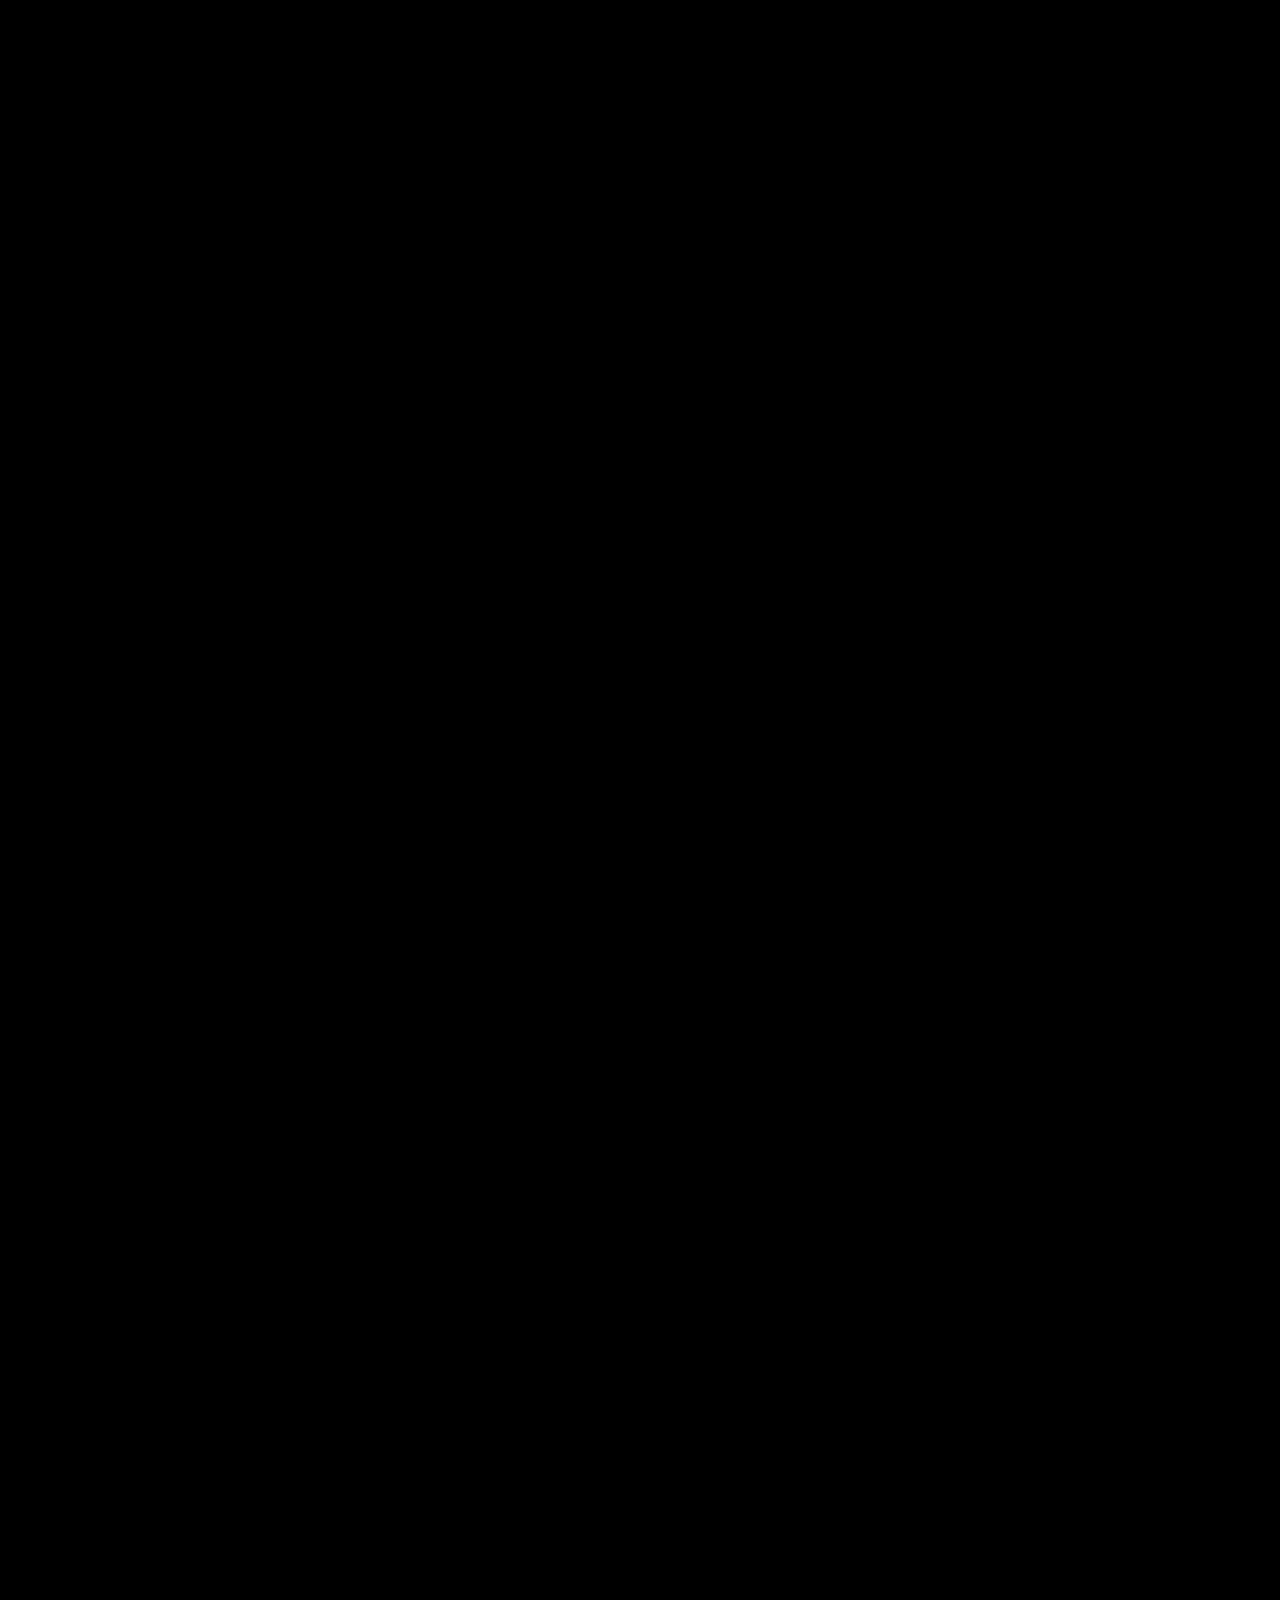
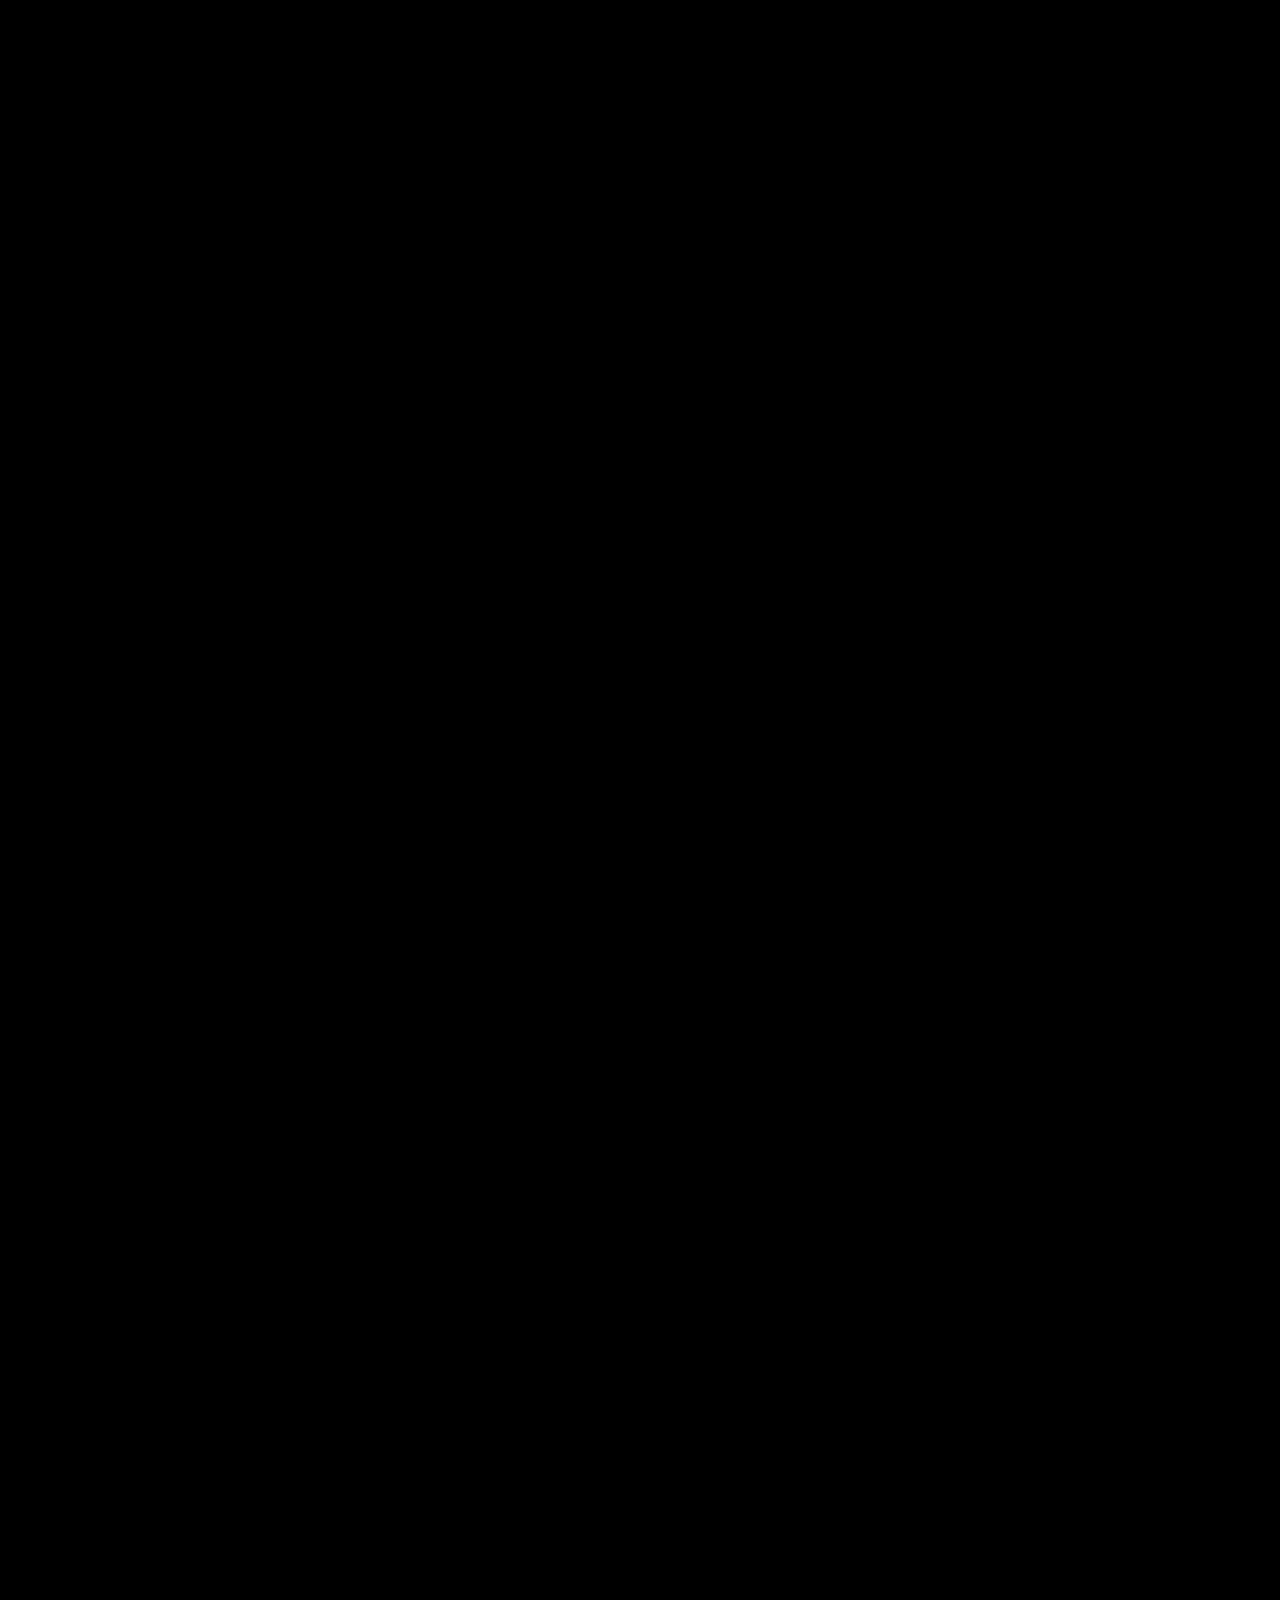
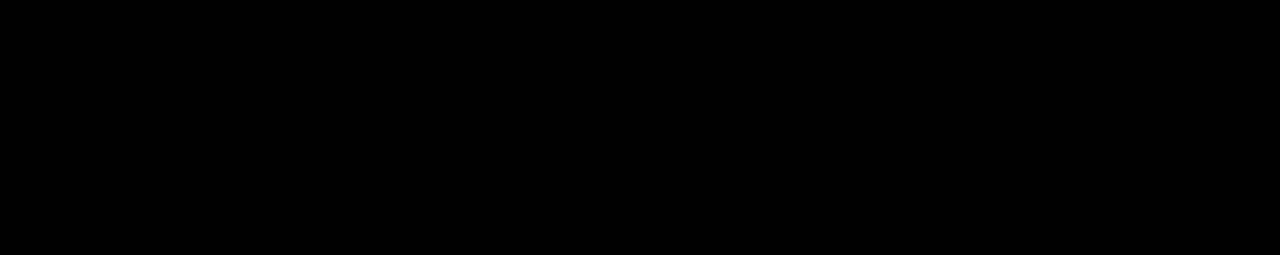
==== commit 32af27b1: "Update index.html" ====
--- a/index.html
+++ b/index.html
@@ -152,10 +152,10 @@
               <div class="col-xxl-6 col-xl-6 col-lg-6 col-md-6">
                 <div class="sec-title-wrapper  pt-120 ">
 
-                  <h4 class="sec-title title-anim pt-120" style="font-family:Bebas Neue; font-weight: 400;"> <br><br> <br><br>
-                 You are unique. <br class='remove'>><br>
-
-                 Nobody knows your body better than you. <br class='remove'><br class='remove'>></h4>
+                  <h4 class="sec-title title-anim pt-120" style="font-family:Bebas Neue; font-weight: 400;"> <br><br> <br>
+                 You are unique. <br class='remove'><br>
+
+                 Nobody knows your body better than you. <br class='remove'><br class='remove'></h4>
 
                 </div>
                 <div class="sec-text-wrapper">
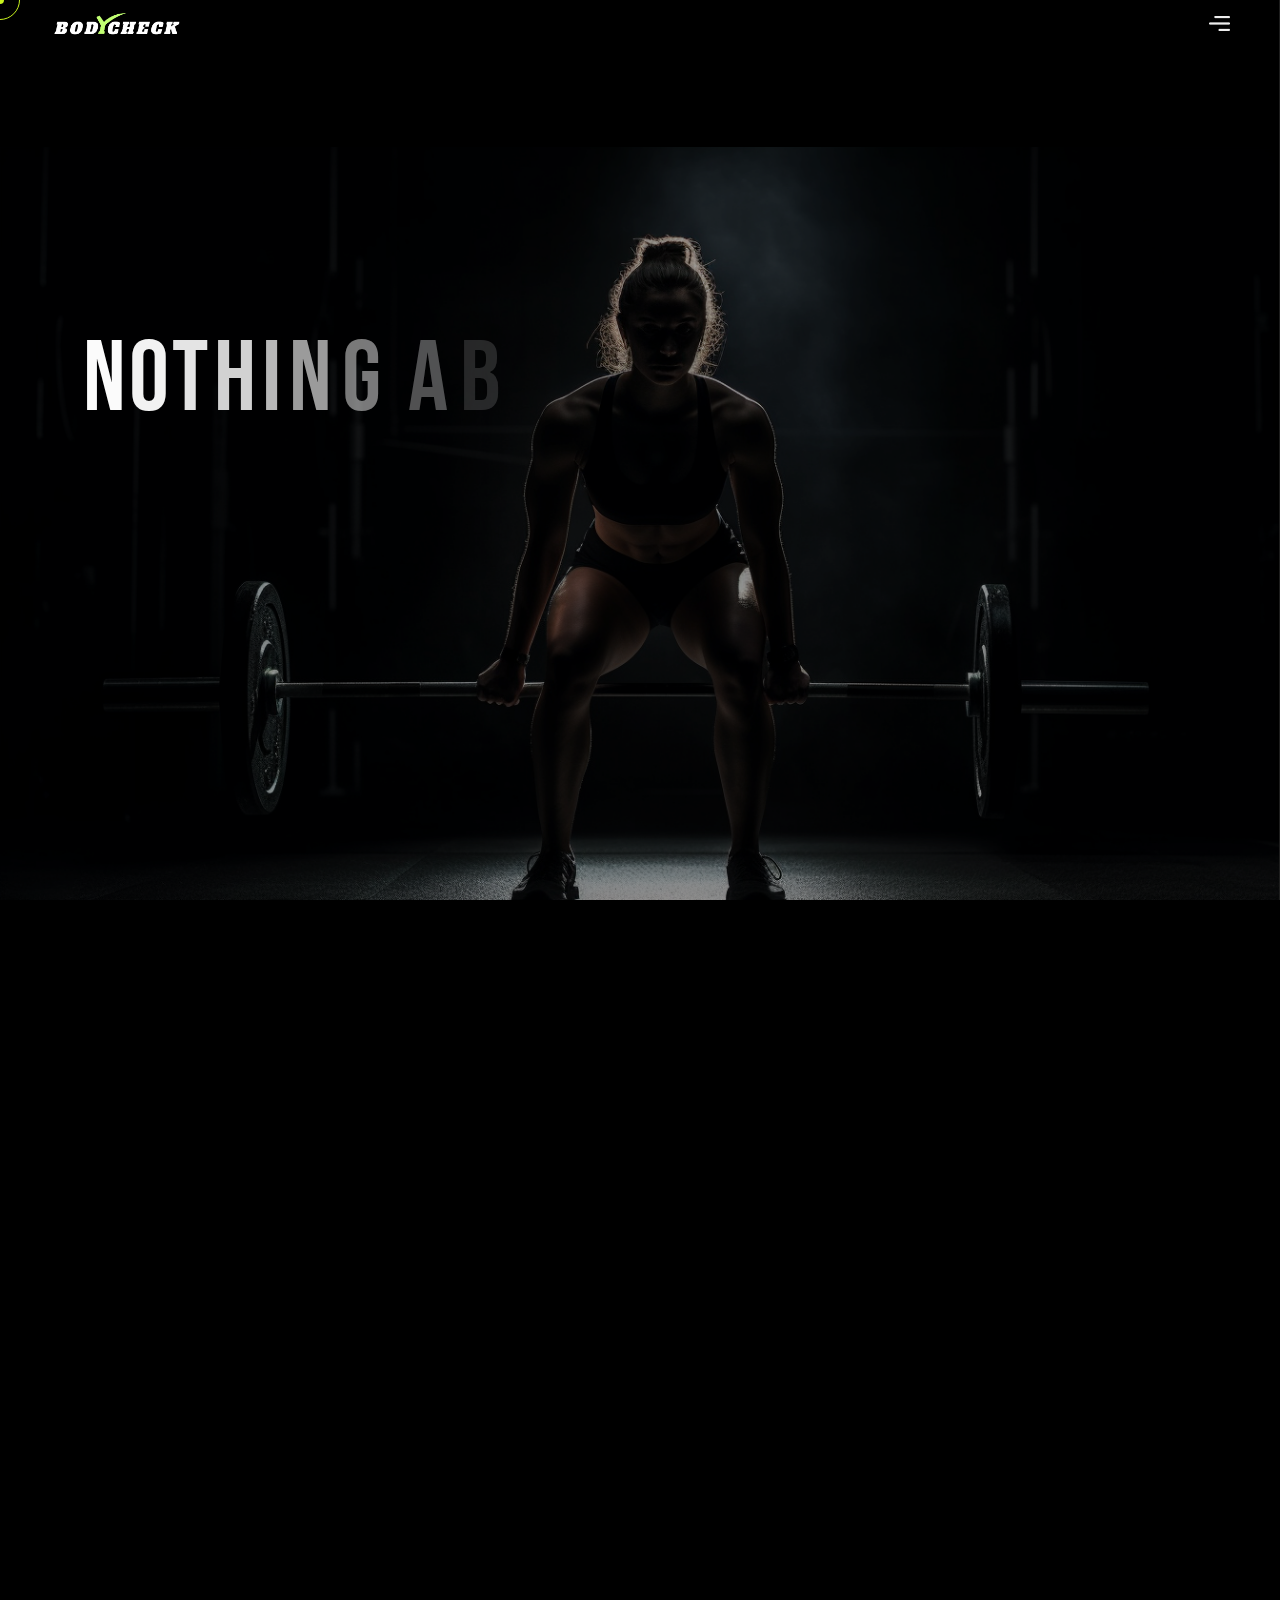
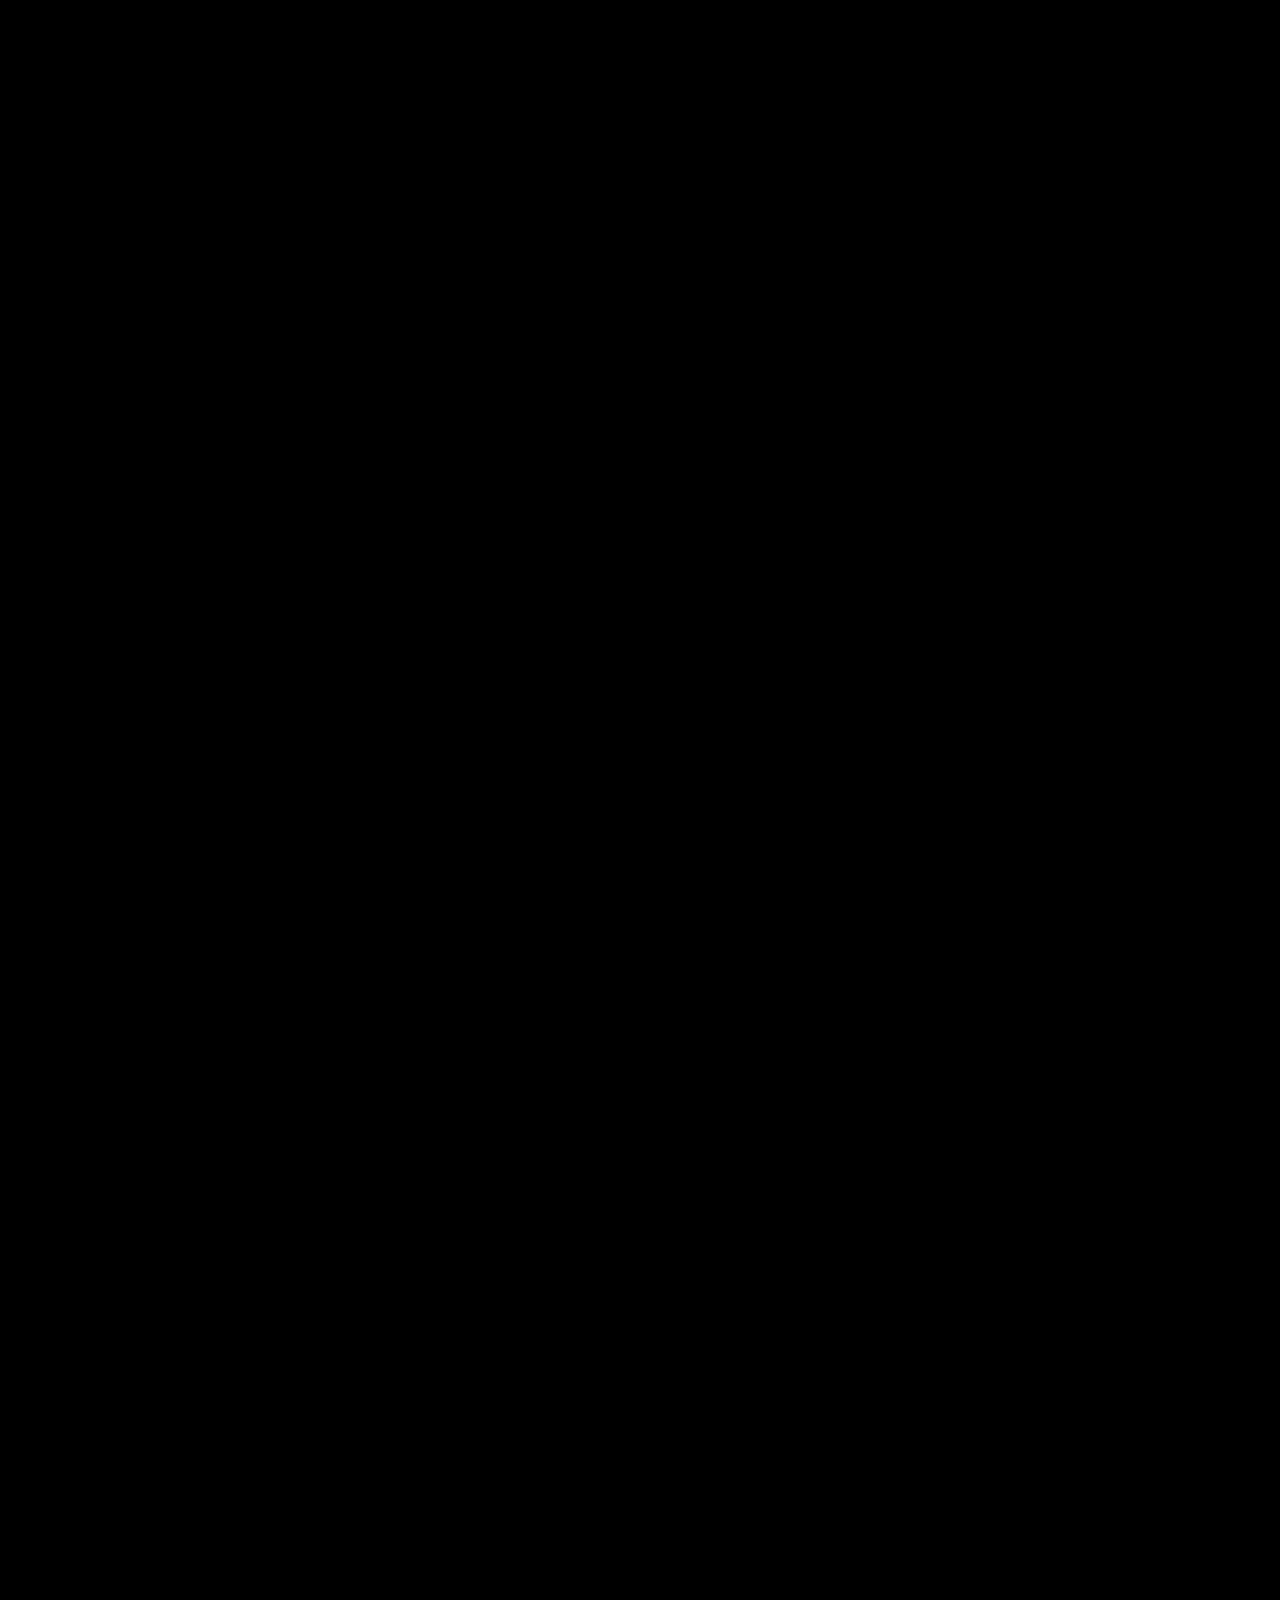
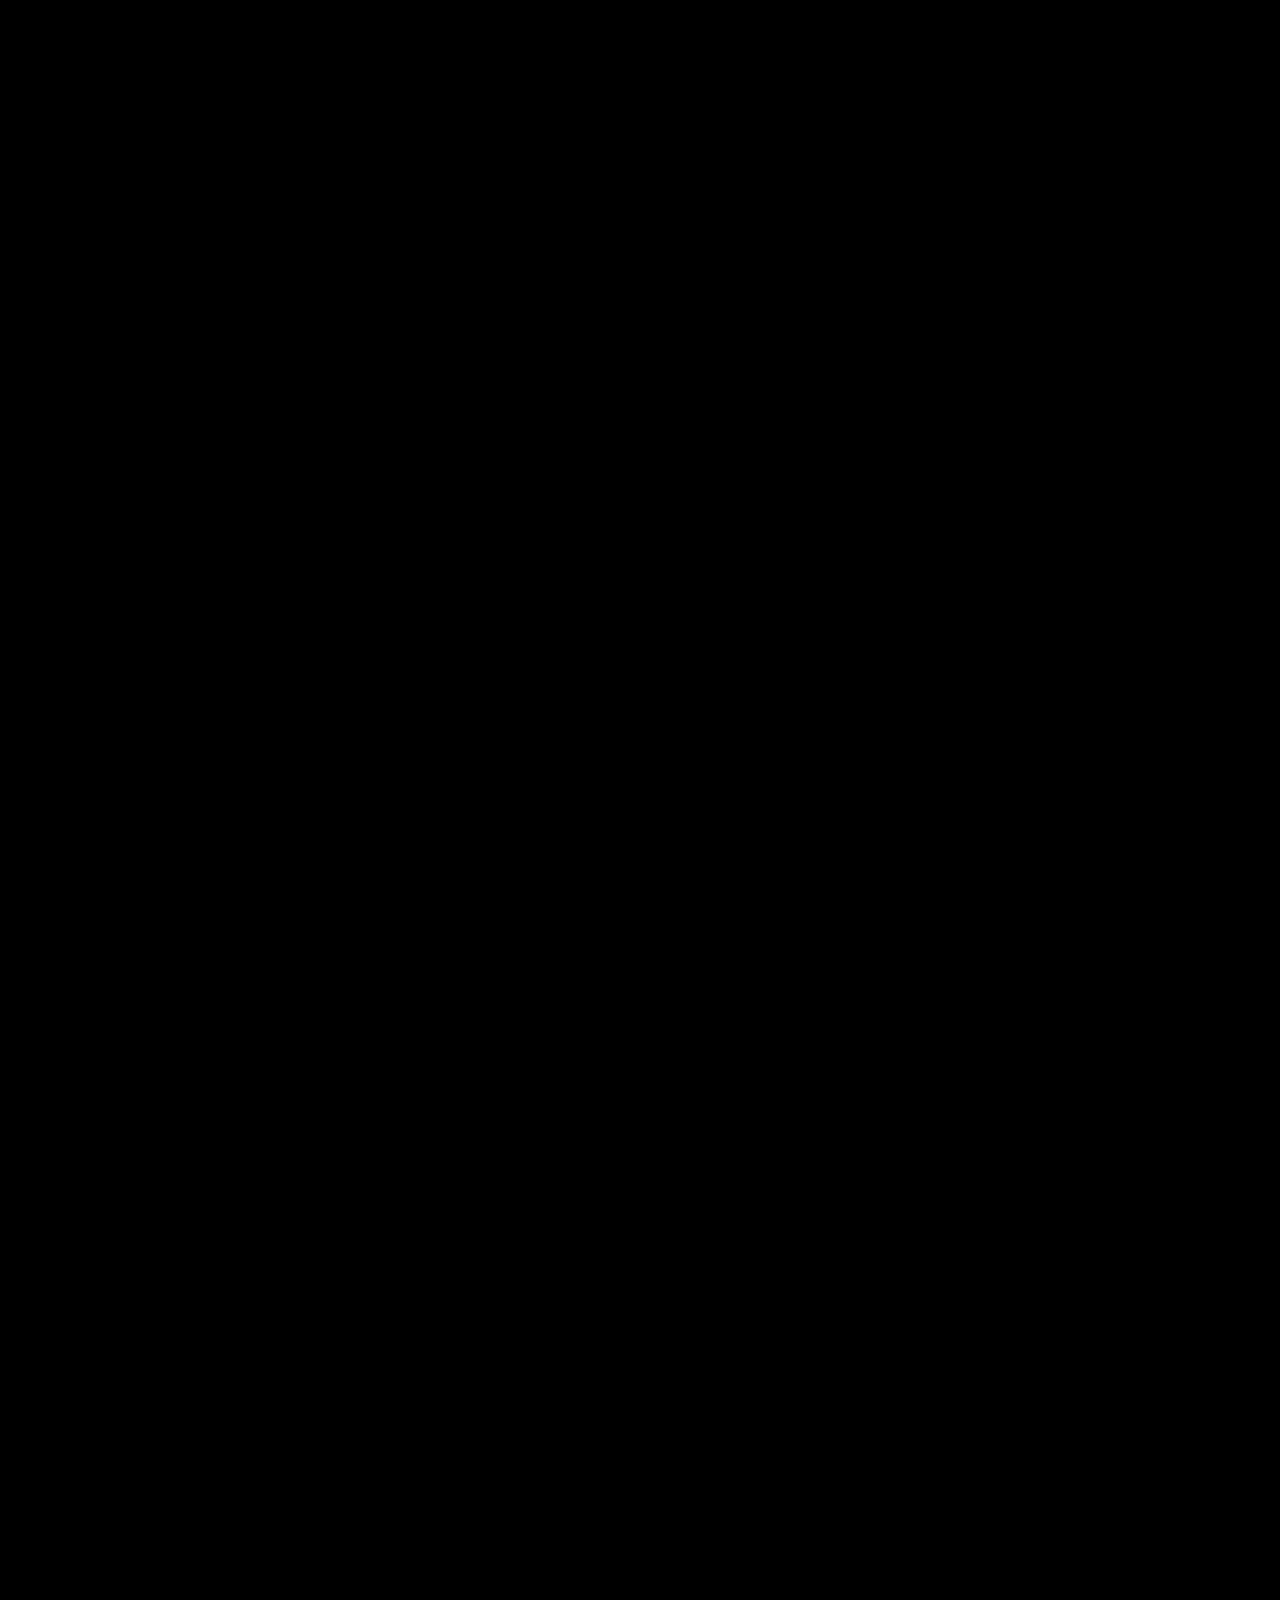
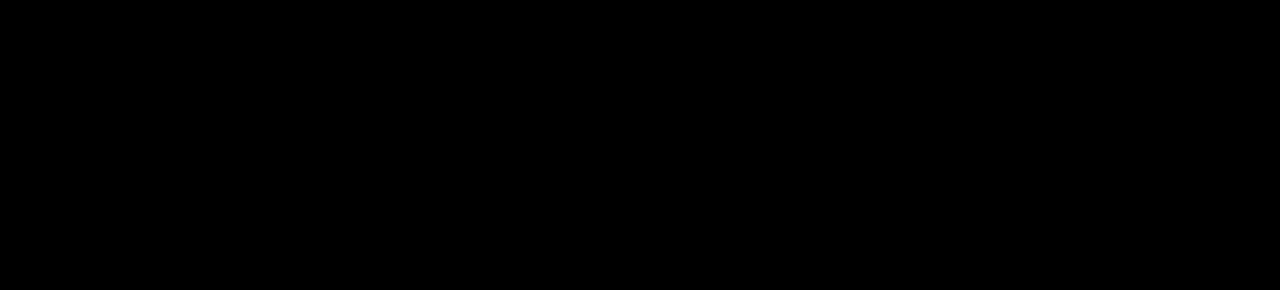
==== commit 381da5cc: "Update index.html" ====
--- a/index.html
+++ b/index.html
@@ -292,32 +292,21 @@
         </section>
 
                <!-- CTA area start -->
-        <div class="cta__area-4" style="background-color:#c9f31d">
+           <div class="cta__area-4" style="background-color:#222222">
                 <div class="container g-0 line_4" style="padding-bottom:50px">
                  
-                  <div class="cta__inner-4 " style="background-color:#c9f31d">
+                  <div class="cta__inner-4 " style="background-color:#222222">
                     <div class="row" >
 
-                     
                     
-                      <div class="col-xxl-5 col-xl-5 col-lg-5 col-md-5 ">
+                      <div class="col-xxl-12 col-xl-12 col-lg-12 col-md-12 ">
                         <div class="cta__content-4">
-                          <h2 class="cta__title-4 title-anim"></h2>
+                          <h2 class="cta__title-4 title-anim" style="text-align: center;color:white">Coming Soon/h2>
+                          <p class="cta__title-4 title-anim" style="text-align: center;color:white">beta version </p>
+                          <div  style="text-align: center;color:white; padding-top: 20px;"></h2><a href="index.html"><img src="assets/ios.png"  width="200" height="68" style="text-align: center;"></a></div>
                         </div>
                       </div>
-                      <div class="col-xxl-4 col-xl-4 col-lg-4 col-md-4">
-                        <div class="cta__content-4">
-        <h2 class="cta__title-4 title-anim">Coming Soon</h2>
-                        </div>
-                      </div>
-                      <div class="col-xxl-3 col-xl-3 col-lg-3 col-md-3 ">
-                        <div class="cta__content-4 text-anim">
-         
-                          <!-- <a class="btn-started" href="contact.html" style="background-color: black;"> -->
-<!--                             <a href="index.html"><img src="assets/ios.png"  width="200" height="68"></a> -->
-                          <!-- </a> -->
-                        </div>
-                      </div>
+               
                     </div>
     
                   
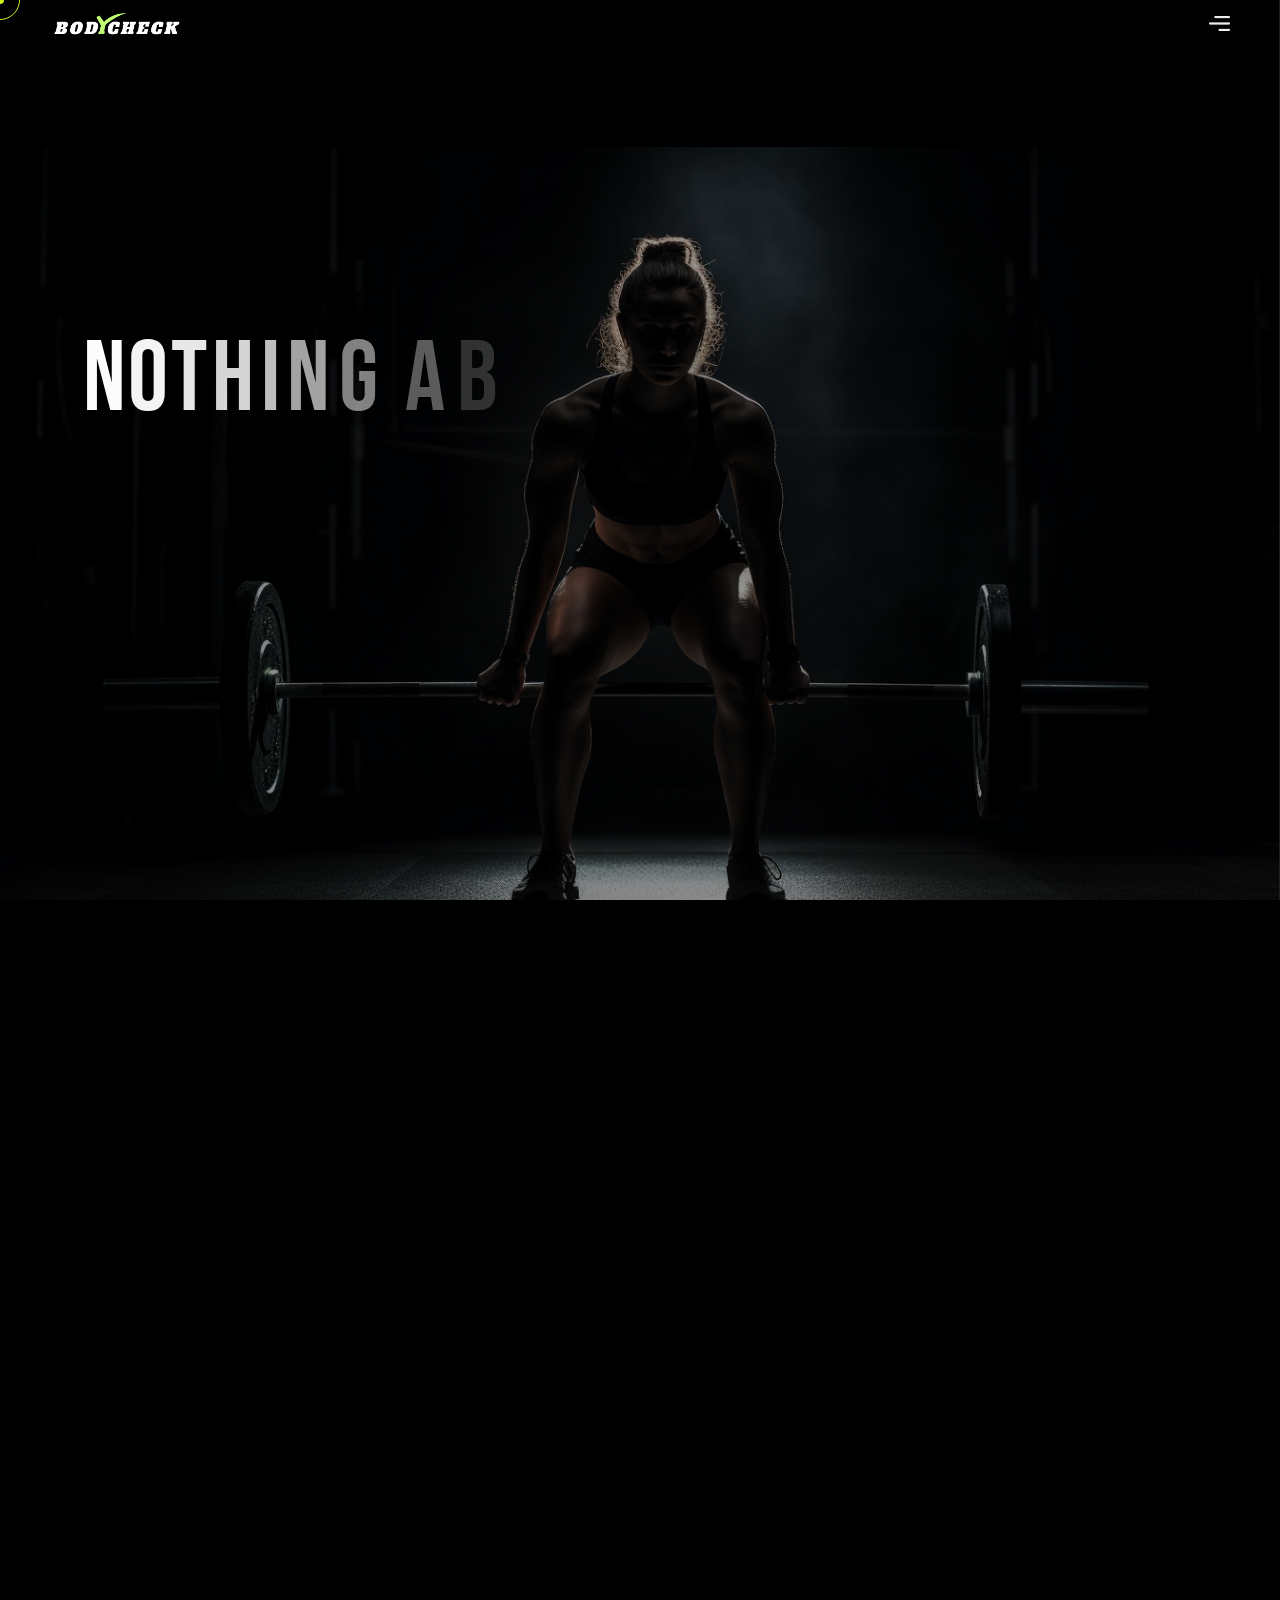
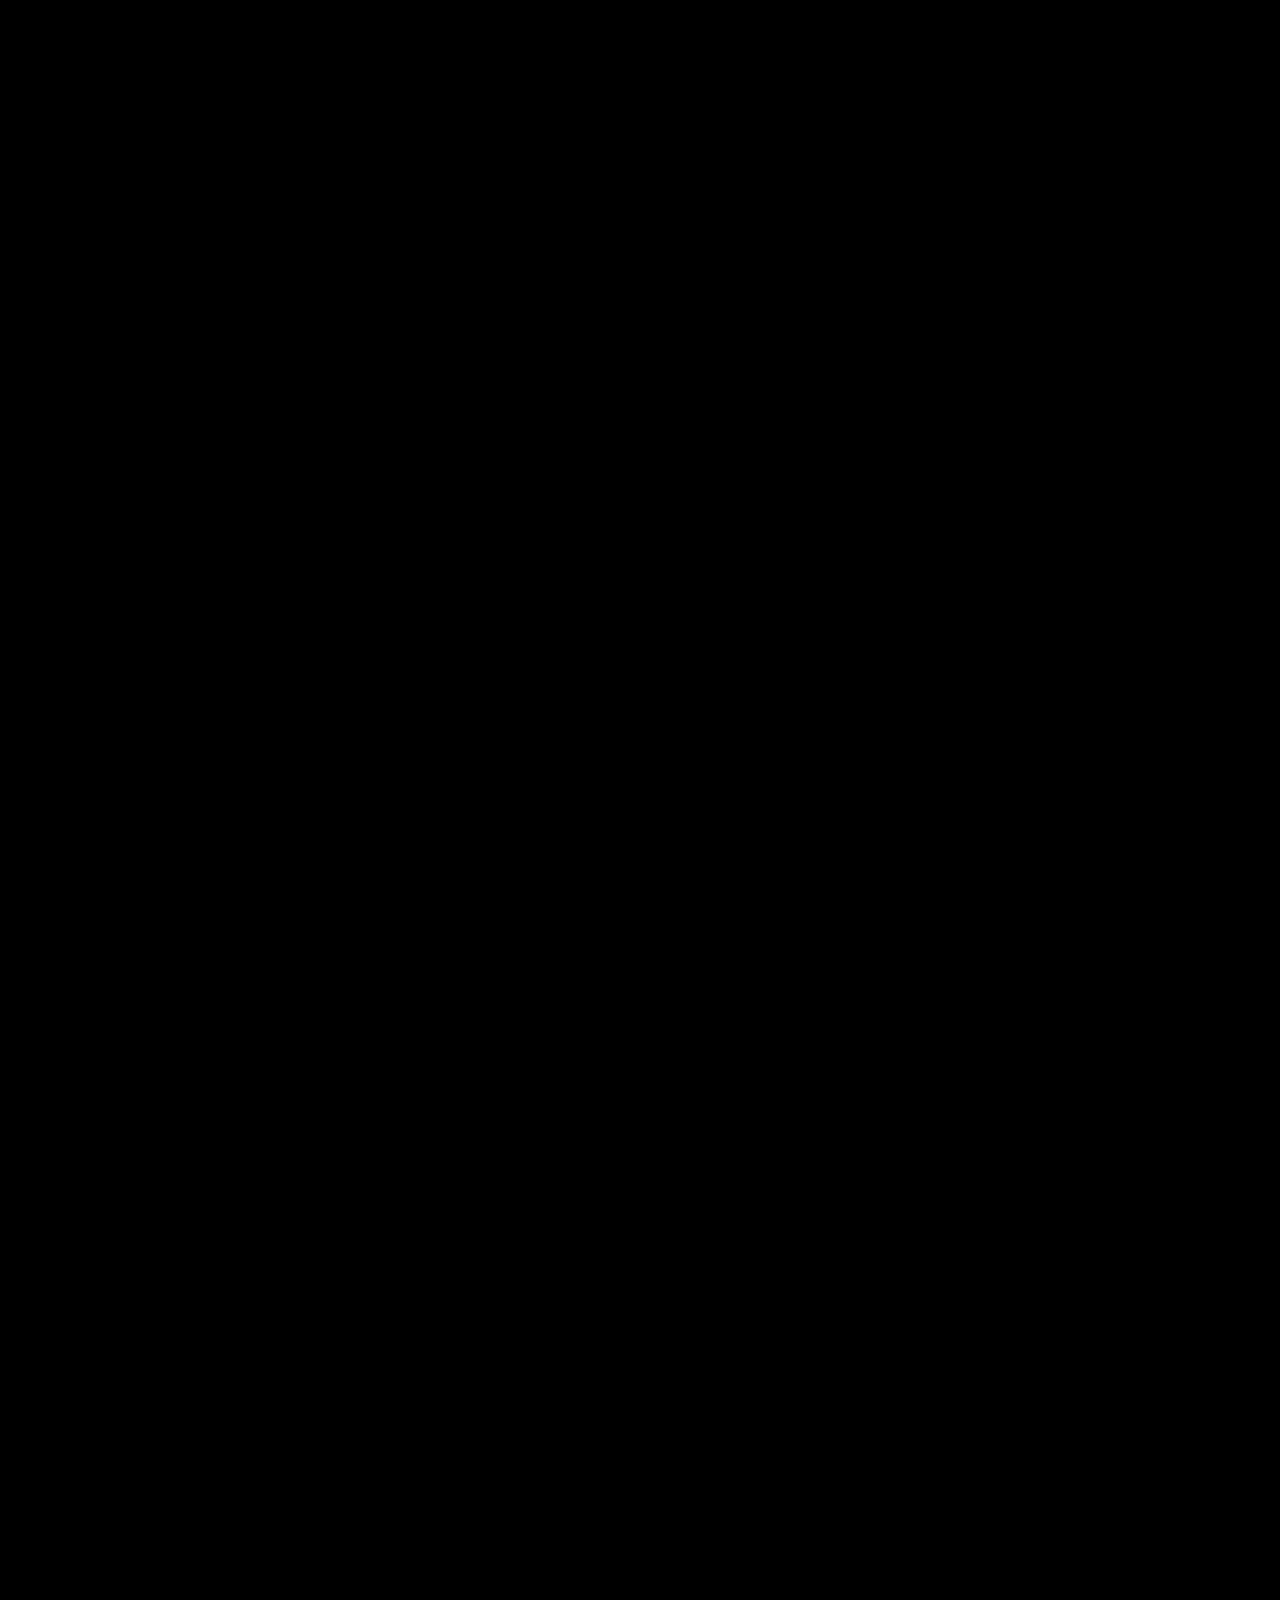
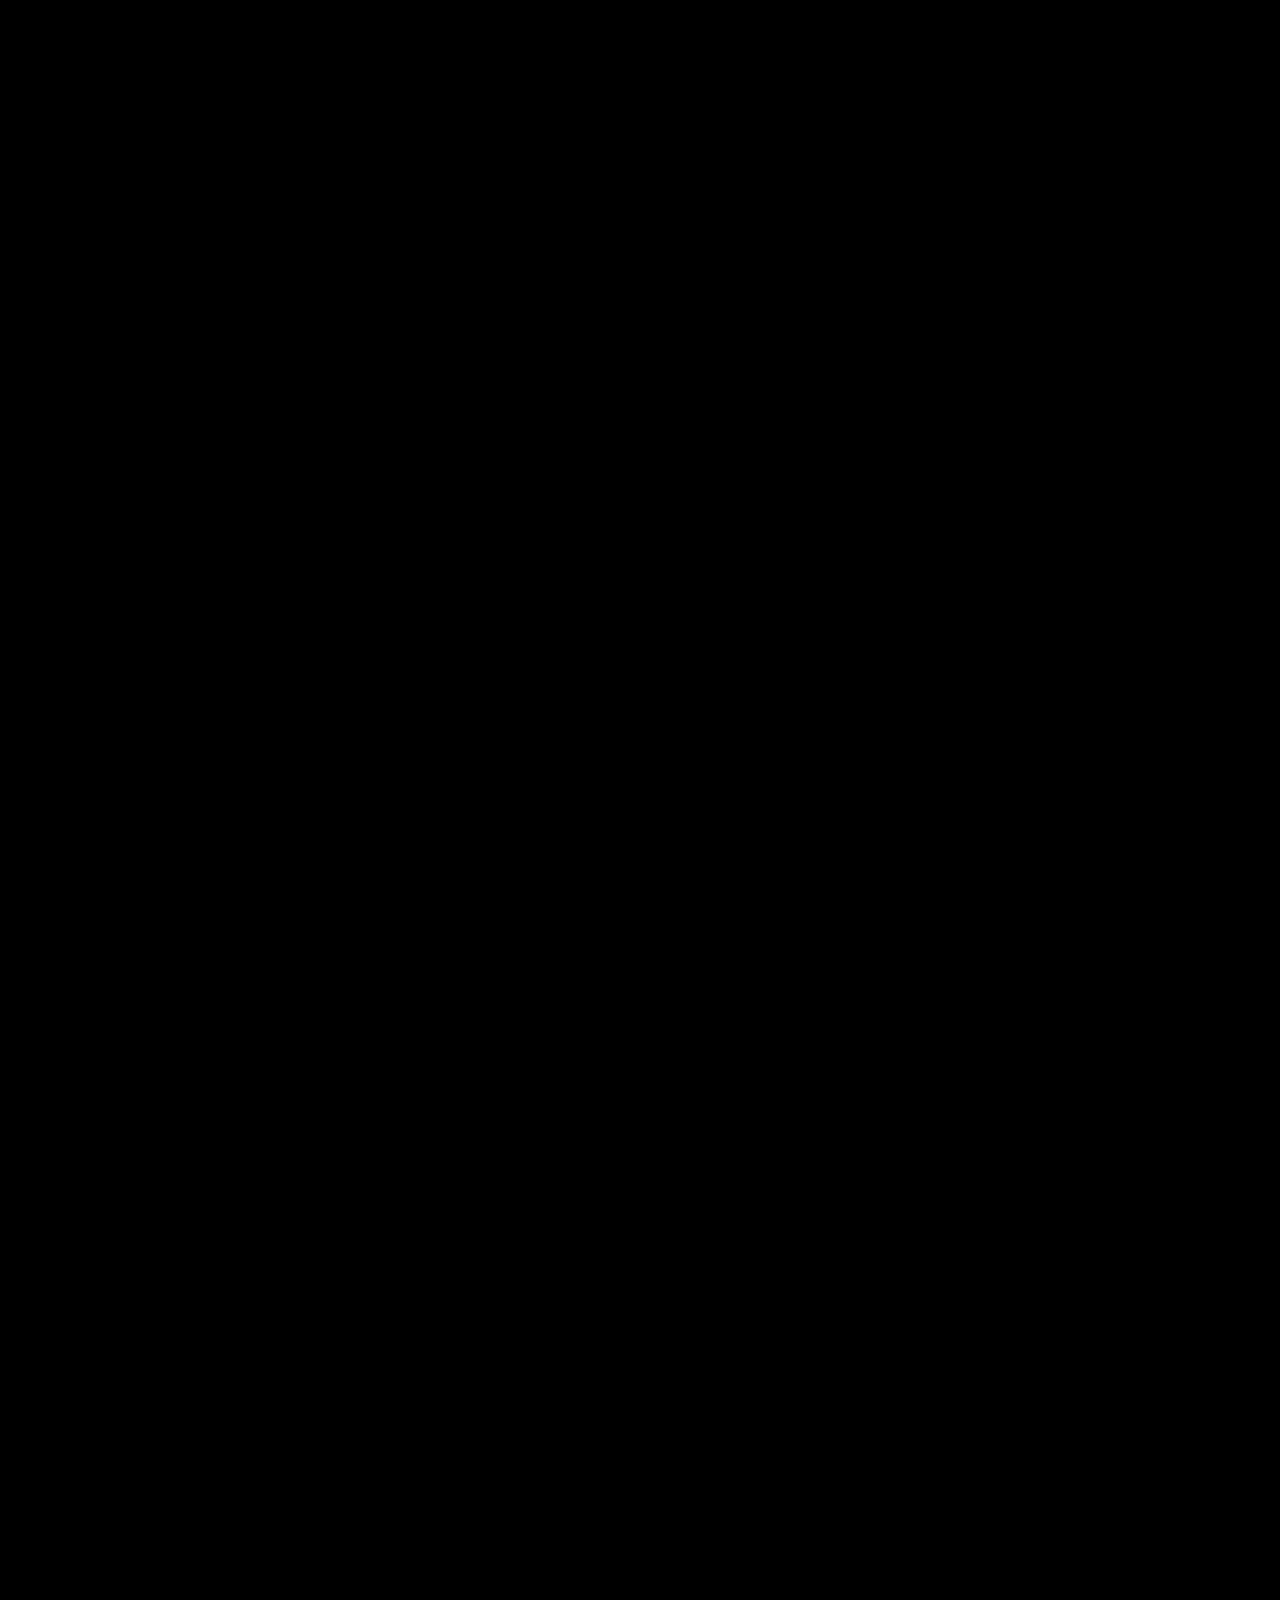
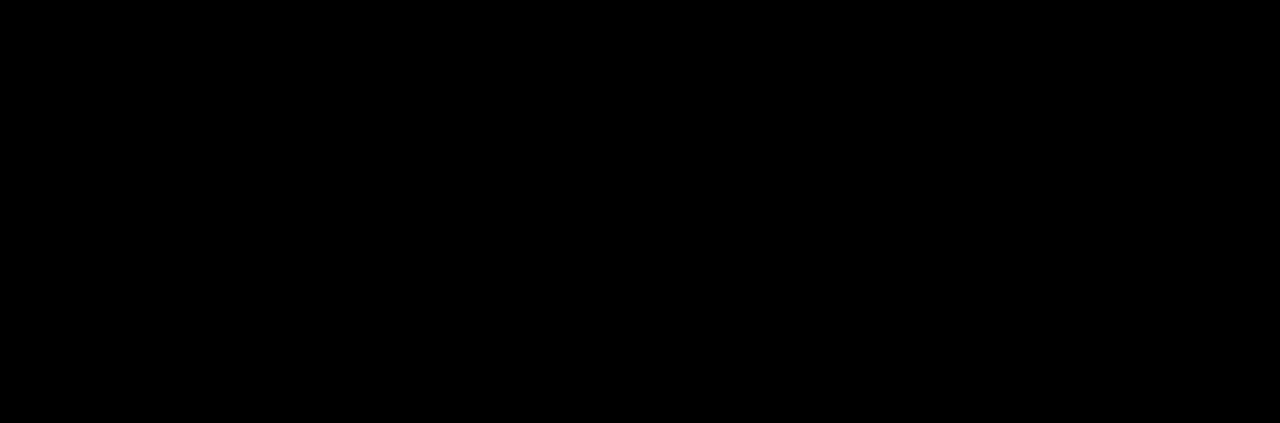
==== commit a2717502: "Update index.html" ====
--- a/index.html
+++ b/index.html
@@ -301,7 +301,7 @@
                     
                       <div class="col-xxl-12 col-xl-12 col-lg-12 col-md-12 ">
                         <div class="cta__content-4">
-                          <h2 class="cta__title-4 title-anim" style="text-align: center;color:white">Coming Soon/h2>
+                          <h2 class="cta__title-4 title-anim" style="text-align: center;color:white">Coming Soon</h2>
                           <p class="cta__title-4 title-anim" style="text-align: center;color:white">beta version </p>
                           <div  style="text-align: center;color:white; padding-top: 20px;"></h2><a href="index.html"><img src="assets/ios.png"  width="200" height="68" style="text-align: center;"></a></div>
                         </div>
